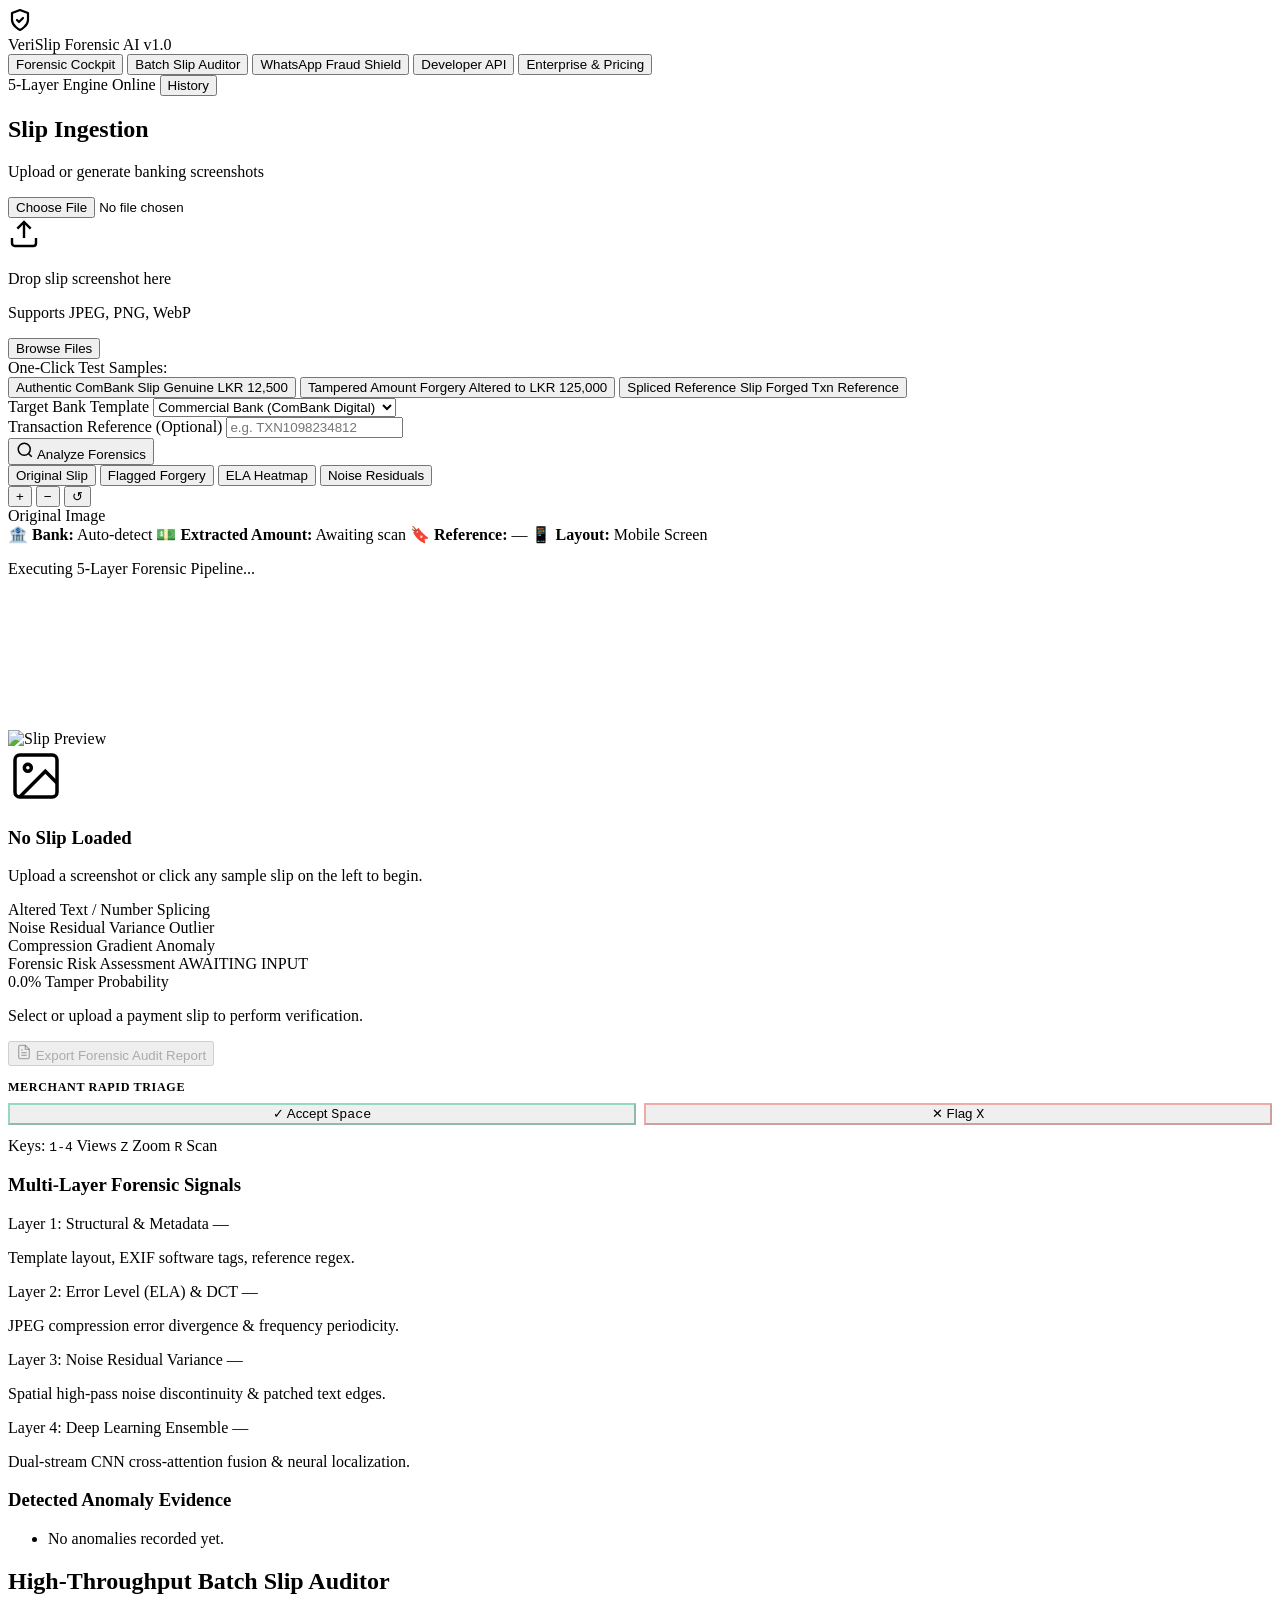
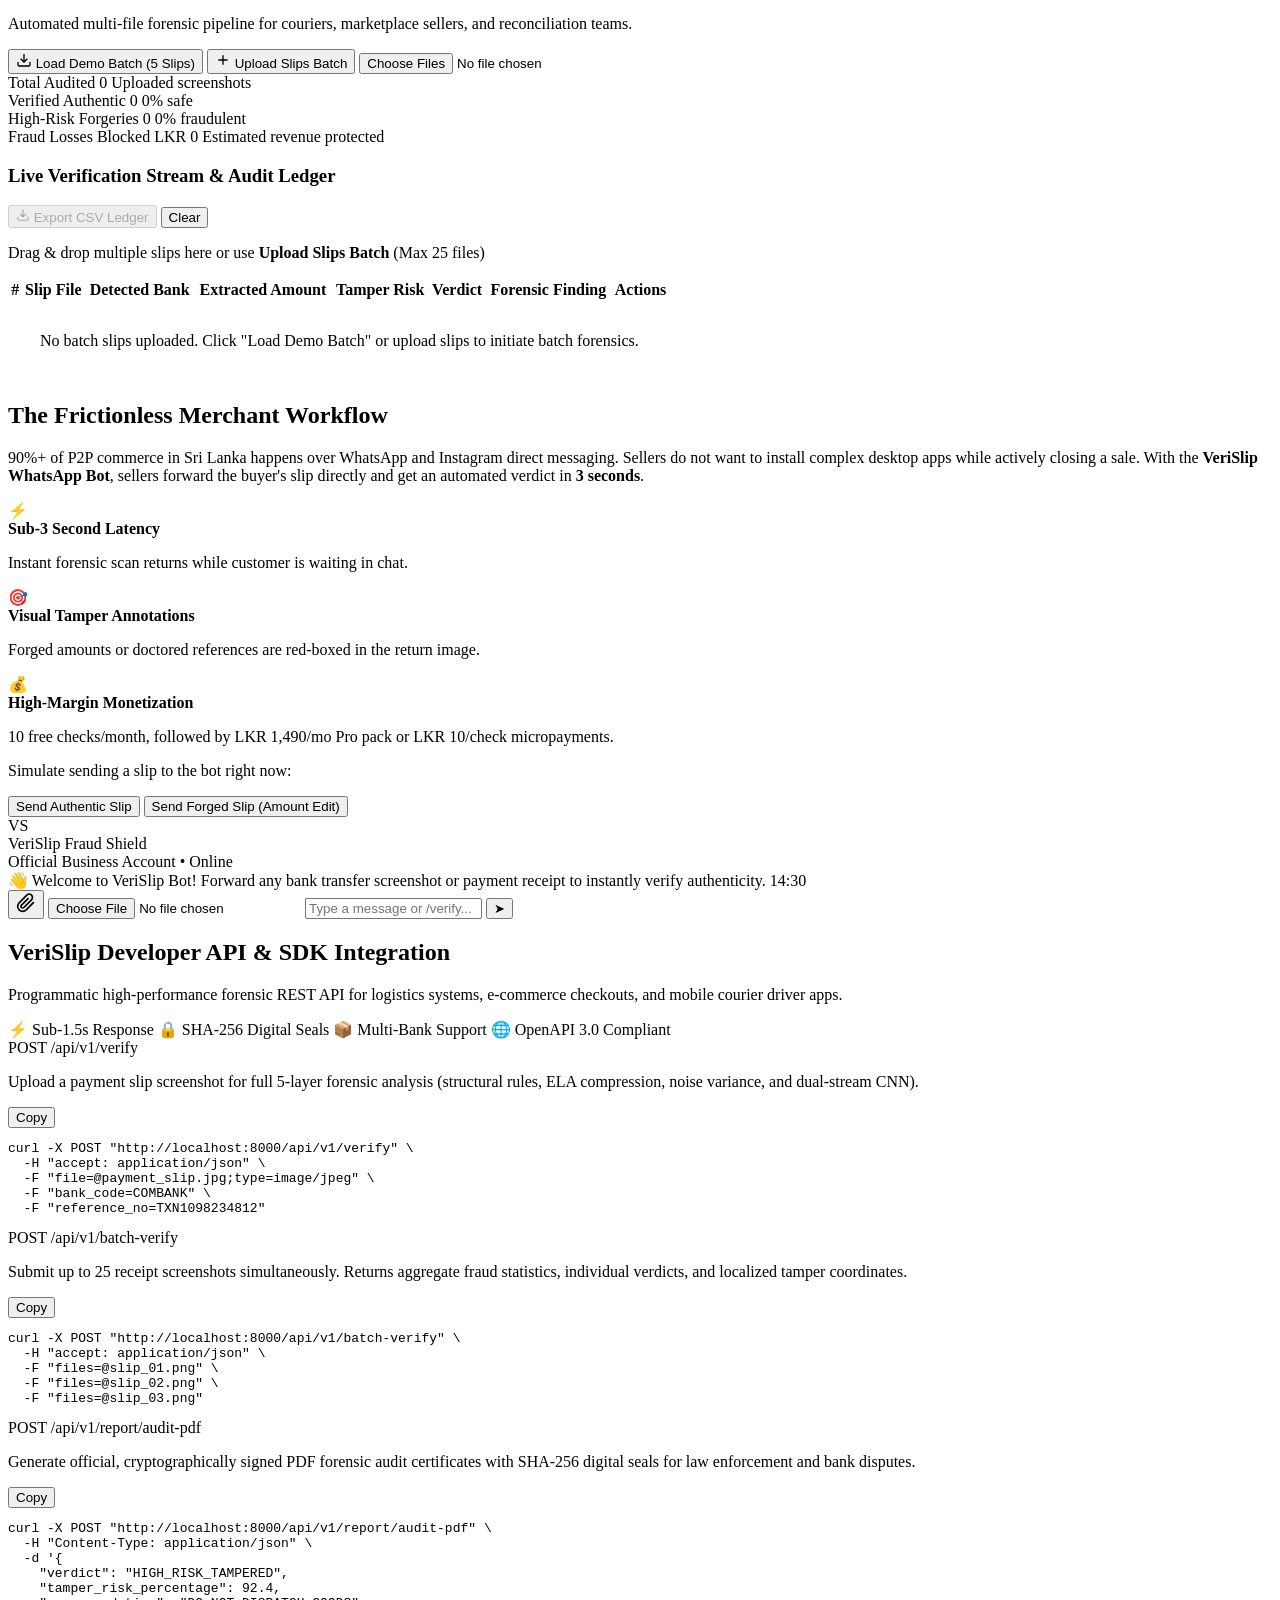
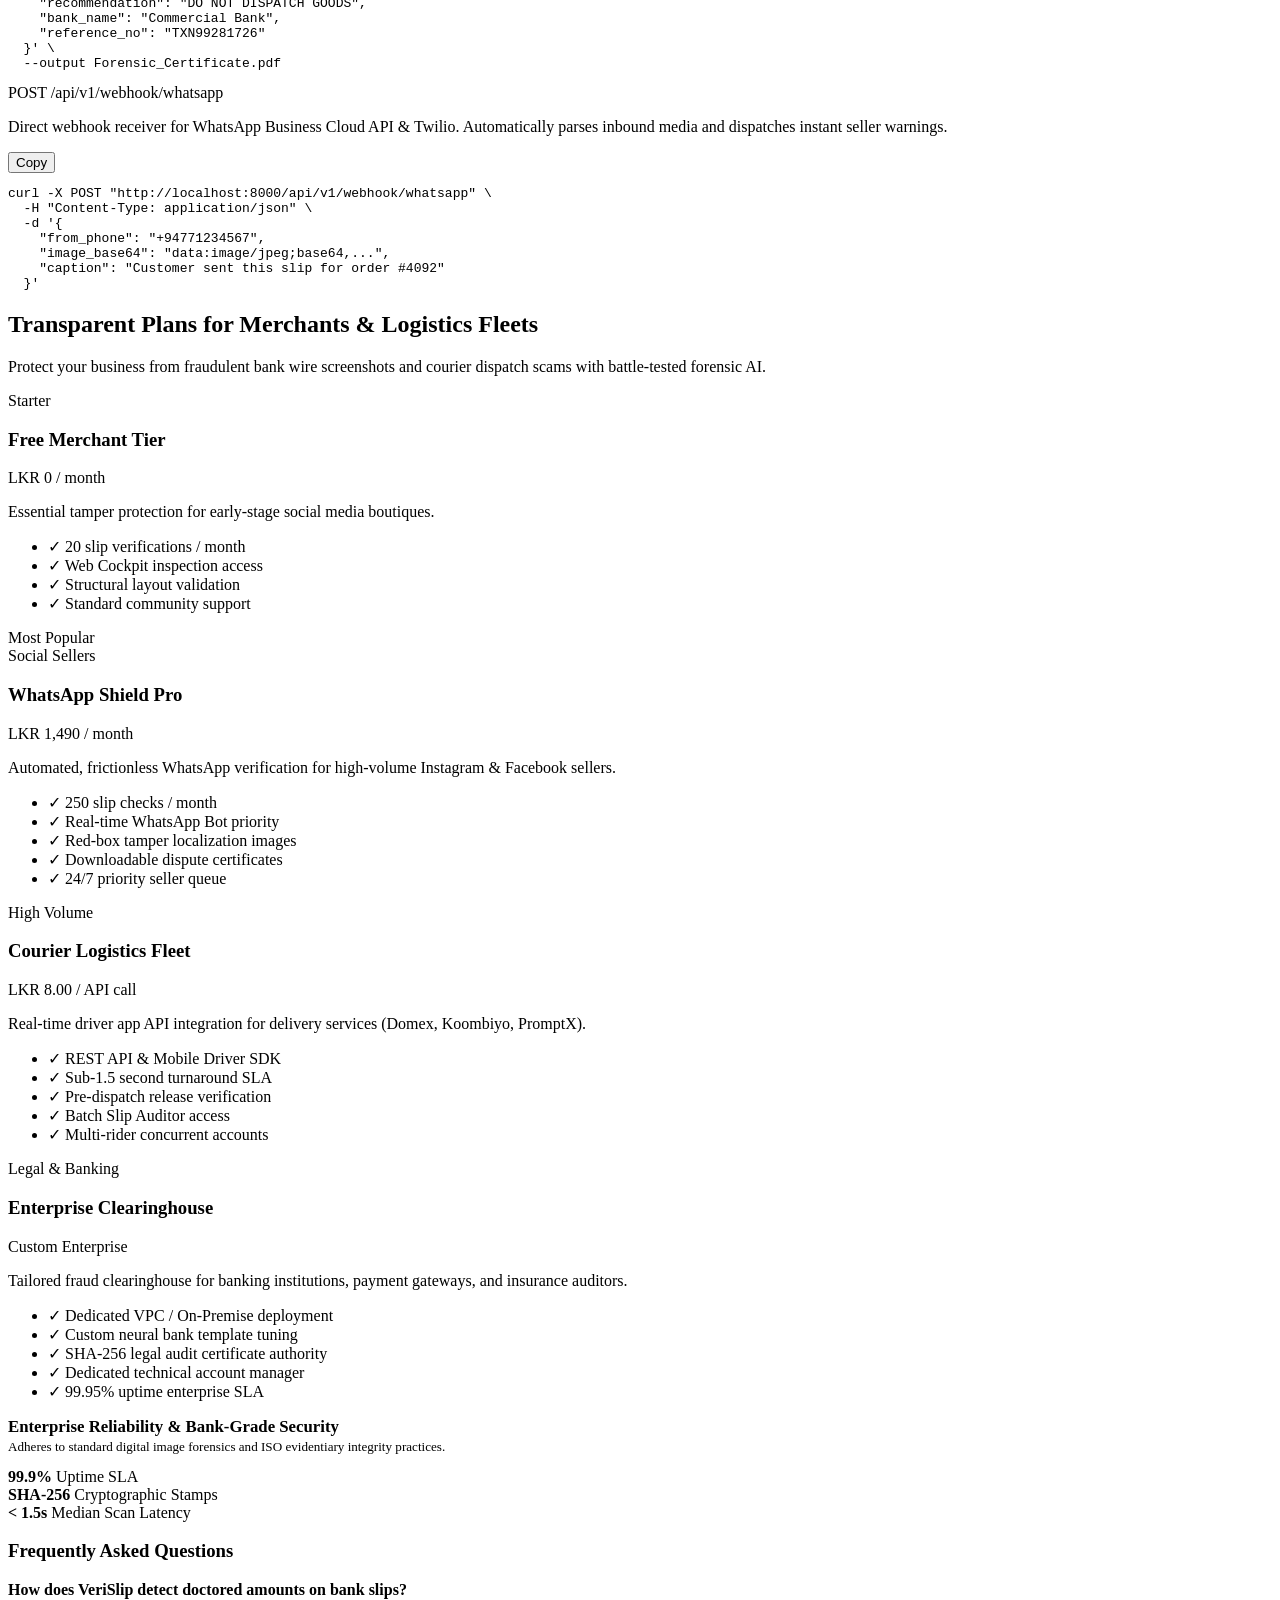
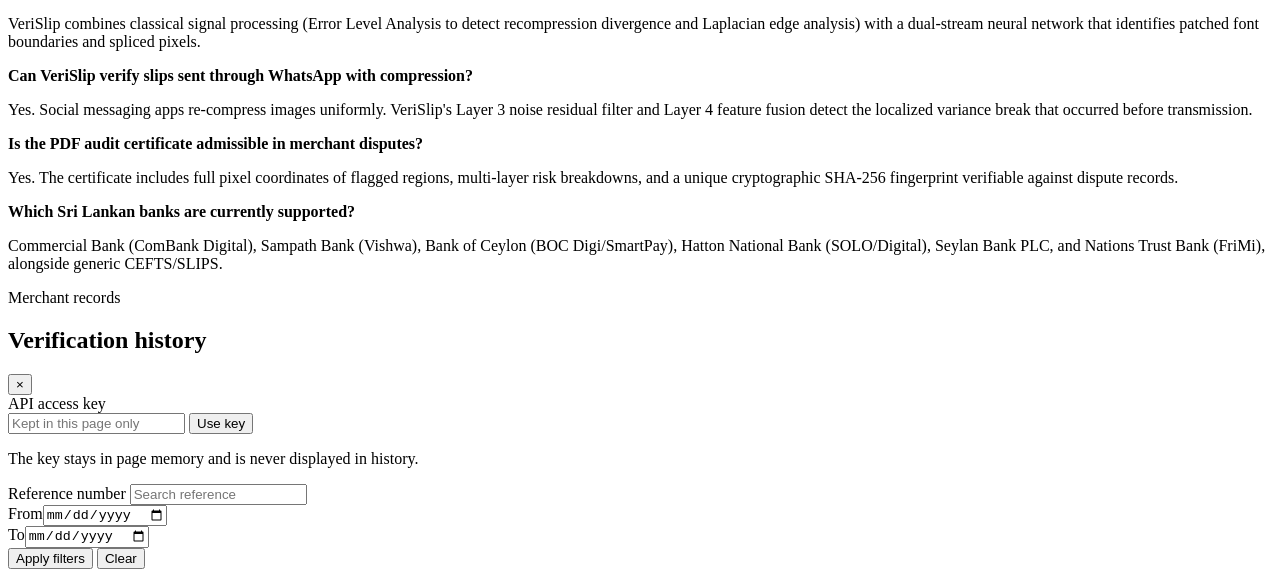
==== web/index.html @ 2bfcf20e "Merge pull request #139 from DulanjayaHerath/issue-75-merchant-history-drawer Issue 75 merchant hist" ====
<!DOCTYPE html>
<html lang="en">
<head>
  <meta charset="UTF-8">
  <meta name="viewport" content="width=device-width, initial-scale=1.0">
  <title>VeriSlip — AI Forensic Slip & Invoice Tamper Detection</title>
  <meta name="description" content="Forensic fraud detection platform for Sri Lankan bank transfer slips and payment receipts in peer-to-peer commerce.">
  <link rel="preconnect" href="https://fonts.googleapis.com">
  <link rel="preconnect" href="https://fonts.gstatic.com" crossorigin>
  <link href="https://fonts.googleapis.com/css2?family=Plus+Jakarta+Sans:wght@300;400;500;600;700;800&family=JetBrains+Mono:wght@400;500;600&display=swap" rel="stylesheet">
  <link rel="stylesheet" href="/static/css/style.css">
</head>
<body>
  <div class="app-container">
    <!-- Header -->
    <header class="navbar">
      <div class="brand-group">
        <div class="brand-logo">
          <svg width="24" height="24" viewBox="0 0 24 24" fill="none" stroke="currentColor" stroke-width="2.2" stroke-linecap="round" stroke-linejoin="round">
            <path d="M12 22s8-4 8-10V5l-8-3-8 3v7c0 6 8 10 8 10z"/>
            <path d="m9 12 2 2 4-4"/>
          </svg>
        </div>
        <div class="brand-text">
          <span class="brand-title">Veri<span class="gradient-text">Slip</span></span>
          <span class="brand-badge">Forensic AI v1.0</span>
        </div>
      </div>

      <nav class="nav-links">
        <button class="nav-tab active" data-tab="cockpit">Forensic Cockpit</button>
        <button class="nav-tab" data-tab="batch">Batch Slip Auditor</button>
        <button class="nav-tab" data-tab="whatsapp">WhatsApp Fraud Shield</button>
        <button class="nav-tab" data-tab="api">Developer API</button>
        <button class="nav-tab" data-tab="pricing">Enterprise & Pricing</button>
      </nav>

      <div class="status-indicator">
        <span class="status-dot online"></span>
        <span class="status-label">5-Layer Engine Online</span>
        <button type="button" class="history-open-btn" id="btn-open-history">History</button>
      </div>
    </header>

    <!-- Main Content Area -->
    <main class="main-content">
      <!-- TAB 1: FORENSIC COCKPIT -->
      <section id="tab-cockpit" class="tab-pane active">
        <div class="cockpit-layout">
          <!-- Left Control Panel -->
          <aside class="control-panel glass-card">
            <div class="panel-header">
              <h2>Slip Ingestion</h2>
              <p class="subtitle">Upload or generate banking screenshots</p>
            </div>

            <!-- Upload Area -->
            <div class="upload-dropzone" id="dropzone">
              <input type="file" id="file-input" accept="image/*,application/pdf,.pdf" class="file-input-hidden">
              <div class="dropzone-content">
                <div class="upload-icon-wrapper">
                  <svg width="32" height="32" viewBox="0 0 24 24" fill="none" stroke="currentColor" stroke-width="1.8">
                    <path d="M21 15v4a2 2 0 0 1-2 2H5a2 2 0 0 1-2-2v-4"/>
                    <polyline points="17 8 12 3 7 8"/>
                    <line x1="12" y1="3" x2="12" y2="15"/>
                  </svg>
                </div>
                <p class="dropzone-title">Drop slip screenshot here</p>
                <p class="dropzone-hint">Supports JPEG, PNG, WebP</p>
                <button type="button" class="btn btn-secondary btn-sm" id="btn-browse">Browse Files</button>
              </div>
            </div>

            <!-- Quick Test Synthetic Slips -->
            <div class="quick-samples-section">
              <span class="section-label">One-Click Test Samples:</span>
              <div class="sample-btn-group">
                <button type="button" class="sample-btn authentic-btn" id="btn-sample-auth">
                  <span class="dot green"></span>
                  <div class="sample-info">
                    <span class="sample-title">Authentic ComBank Slip</span>
                    <span class="sample-sub">Genuine LKR 12,500</span>
                  </div>
                </button>
                <button type="button" class="sample-btn tampered-btn" id="btn-sample-tamper-amt">
                  <span class="dot red"></span>
                  <div class="sample-info">
                    <span class="sample-title">Tampered Amount Forgery</span>
                    <span class="sample-sub">Altered to LKR 125,000</span>
                  </div>
                </button>
                <button type="button" class="sample-btn tampered-btn" id="btn-sample-tamper-ref">
                  <span class="dot orange"></span>
                  <div class="sample-info">
                    <span class="sample-title">Spliced Reference Slip</span>
                    <span class="sample-sub">Forged Txn Reference</span>
                  </div>
                </button>
              </div>
            </div>

            <!-- Inspection Parameters -->
            <div class="input-group">
              <label for="bank-select">Target Bank Template</label>
              <select id="bank-select" class="form-select">
                <option value="COMBANK">Commercial Bank (ComBank Digital)</option>
                <option value="SAMPATH">Sampath Bank (Vishwa)</option>
                <option value="BOC">Bank of Ceylon (BOC Digi/SmartPay)</option>
                <option value="HNB">Hatton National Bank (SOLO/Digital)</option>
                <option value="SEYLAN">Seylan Bank PLC (Seylan Mobile)</option>
                <option value="NTB_FRIMI">Nations Trust Bank / FriMi</option>
                <option value="GENERIC_CEFTS">Generic CEFTS / SLIPS</option>
              </select>
            </div>

            <div class="input-group">
              <label for="ref-input">Transaction Reference (Optional)</label>
              <input type="text" id="ref-input" class="form-input" placeholder="e.g. TXN1098234812">
            </div>

            <button type="button" class="btn btn-primary btn-block" id="btn-run-scan">
              <svg width="18" height="18" viewBox="0 0 24 24" fill="none" stroke="currentColor" stroke-width="2">
                <circle cx="11" cy="11" r="8"/>
                <line x1="21" y1="21" x2="16.65" y2="16.65"/>
              </svg>
              <span>Analyze Forensics</span>
            </button>
          </aside>

          <!-- Center Viewer & Right Verdict Panel -->
          <div class="viewer-layout">
            <!-- Inspection Canvas Card -->
            <div class="inspection-card glass-card">
              <div class="canvas-header">
                <div class="view-toggles">
                  <button class="toggle-pill active" data-view="original">Original Slip</button>
                  <button class="toggle-pill" data-view="tamper">Flagged Forgery</button>
                  <button class="toggle-pill" data-view="ela">ELA Heatmap</button>
                  <button class="toggle-pill" data-view="noise">Noise Residuals</button>
                </div>
                <div class="canvas-zoom-controls">
                  <button type="button" class="zoom-btn" id="btn-zoom-in" title="Zoom In">+</button>
                  <button type="button" class="zoom-btn" id="btn-zoom-out" title="Zoom Out">−</button>
                  <button type="button" class="zoom-btn" id="btn-zoom-reset" title="Reset Zoom">↺</button>
                </div>
                <div class="canvas-actions">
                  <span id="current-view-badge" class="badge">Original Image</span>
                </div>
              </div>

              <!-- Extracted Financial Metadata Bar -->
              <div class="metadata-bar" id="metadata-bar">
                <span class="meta-chip highlight" id="meta-bank">🏦 <strong>Bank:</strong> Auto-detect</span>
                <span class="meta-chip amount-chip" id="meta-amount">💵 <strong>Extracted Amount:</strong> Awaiting scan</span>
                <span class="meta-chip" id="meta-ref">🔖 <strong>Reference:</strong> —</span>
                <span class="meta-chip" id="meta-viewport">📱 <strong>Layout:</strong> Mobile Screen</span>
              </div>

              <div class="canvas-viewport" id="canvas-container">
                <div id="loading-spinner" class="spinner-overlay hidden">
                  <div class="spinner"></div>
                  <p>Executing 5-Layer Forensic Pipeline...</p>
                </div>
                <img id="display-image" src="" alt="Slip Preview" class="slip-display-img hidden">
                <canvas id="overlay-canvas" class="overlay-canvas"></canvas>
                <div id="placeholder-empty" class="canvas-empty-state">
                  <svg width="56" height="56" viewBox="0 0 24 24" fill="none" stroke="currentColor" stroke-width="1.5">
                    <rect x="3" y="3" width="18" height="18" rx="2" ry="2"/>
                    <circle cx="8.5" cy="8.5" r="1.5"/>
                    <polyline points="21 15 16 10 5 21"/>
                  </svg>
                  <h3>No Slip Loaded</h3>
                  <p>Upload a screenshot or click any sample slip on the left to begin.</p>
                </div>
              </div>

              <!-- Anomaly Legend -->
              <div class="canvas-footer" id="canvas-legend">
                <div class="legend-item"><span class="legend-box red"></span> Altered Text / Number Splicing</div>
                <div class="legend-item"><span class="legend-box orange"></span> Noise Residual Variance Outlier</div>
                <div class="legend-item"><span class="legend-box purple"></span> Compression Gradient Anomaly</div>
              </div>
            </div>

            <!-- Verdict & Metric Cards -->
            <div class="verdict-sidebar">
              <!-- High-Level Verdict Card -->
              <div class="verdict-card glass-card" id="verdict-card">
                <div class="verdict-header">
                  <span class="verdict-label">Forensic Risk Assessment</span>
                  <span id="verdict-tag" class="verdict-tag safe">AWAITING INPUT</span>
                </div>

                <div class="risk-gauge-wrapper">
                  <div class="gauge-meter">
                    <div class="gauge-fill" id="gauge-fill" style="width: 0%;"></div>
                  </div>
                  <div class="gauge-values">
                    <span class="risk-percentage" id="risk-score-text">0.0%</span>
                    <span class="risk-sublabel">Tamper Probability</span>
                  </div>
                </div>

                <div class="recommendation-box" id="rec-box">
                  <p id="rec-text">Select or upload a payment slip to perform verification.</p>
                </div>

                <button class="btn btn-outline btn-block btn-sm" id="btn-download-report" disabled>
                  <svg width="16" height="16" viewBox="0 0 24 24" fill="none" stroke="currentColor" stroke-width="2">
                    <path d="M14 2H6a2 2 0 0 0-2 2v16a2 2 0 0 0 2 2h12a2 2 0 0 0 2-2V8z"/>
                    <polyline points="14 2 14 8 20 8"/>
                    <line x1="16" y1="13" x2="8" y2="13"/>
                    <line x1="16" y1="17" x2="8" y2="17"/>
                    <polyline points="10 9 9 9 8 9"/>
                  </svg>
                  Export Forensic Audit Report
                </button>

                <!-- Merchant Rapid Triage Actions -->
                <div class="triage-action-group" style="margin-top: 14px; display: flex; flex-direction: column; gap: 8px;">
                  <span style="font-size: 0.76rem; font-weight: 700; text-transform: uppercase; letter-spacing: 0.05em; color: var(--text-muted);">Merchant Rapid Triage</span>
                  <div style="display: flex; gap: 8px;">
                    <button type="button" class="btn btn-sm btn-outline" id="btn-triage-approve" style="flex: 1; border-color: rgba(16, 185, 129, 0.4); color: var(--accent-emerald);">
                      ✓ Accept <span class="kbd-badge"><kbd>Space</kbd></span>
                    </button>
                    <button type="button" class="btn btn-sm btn-outline" id="btn-triage-flag" style="flex: 1; border-color: rgba(239, 68, 68, 0.4); color: var(--accent-rose);">
                      ✕ Flag <span class="kbd-badge"><kbd>X</kbd></span>
                    </button>
                  </div>
                  <div class="keyboard-hints" style="margin-top: 4px; justify-content: center;">
                    <span>Keys:</span>
                    <span class="kbd-badge"><kbd>1-4</kbd> Views</span>
                    <span class="kbd-badge"><kbd>Z</kbd> Zoom</span>
                    <span class="kbd-badge"><kbd>R</kbd> Scan</span>
                  </div>
                </div>
              </div>

              <!-- Multi-Layer Technical Breakdowns -->
              <div class="layers-card glass-card">
                <h3>Multi-Layer Forensic Signals</h3>
                
                <div class="layer-item">
                  <div class="layer-title-row">
                    <span class="layer-name">Layer 1: Structural & Metadata</span>
                    <span class="layer-score-badge" id="l1-score">—</span>
                  </div>
                  <p class="layer-desc" id="l1-desc">Template layout, EXIF software tags, reference regex.</p>
                </div>

                <div class="layer-item">
                  <div class="layer-title-row">
                    <span class="layer-name">Layer 2: Error Level (ELA) & DCT</span>
                    <span class="layer-score-badge" id="l2-score">—</span>
                  </div>
                  <p class="layer-desc" id="l2-desc">JPEG compression error divergence & frequency periodicity.</p>
                </div>

                <div class="layer-item">
                  <div class="layer-title-row">
                    <span class="layer-name">Layer 3: Noise Residual Variance</span>
                    <span class="layer-score-badge" id="l3-score">—</span>
                  </div>
                  <p class="layer-desc" id="l3-desc">Spatial high-pass noise discontinuity & patched text edges.</p>
                </div>

                <div class="layer-item">
                  <div class="layer-title-row">
                    <span class="layer-name">Layer 4: Deep Learning Ensemble</span>
                    <span class="layer-score-badge" id="l4-score">—</span>
                  </div>
                  <p class="layer-desc" id="l4-desc">Dual-stream CNN cross-attention fusion & neural localization.</p>
                </div>
              </div>

              <!-- Forensic Audit Findings Log -->
              <div class="findings-card glass-card">
                <h3>Detected Anomaly Evidence</h3>
                <ul class="findings-list" id="findings-list">
                  <li class="findings-empty">No anomalies recorded yet.</li>
                </ul>
              </div>
            </div>
          </div>
        </div>
      </section>

      <!-- TAB 2: BATCH SLIP AUDITOR -->
      <section id="tab-batch" class="tab-pane">
        <div class="batch-container">
          <div class="batch-hero glass-card">
            <div>
              <h2>High-Throughput Batch Slip Auditor</h2>
              <p>Automated multi-file forensic pipeline for couriers, marketplace sellers, and reconciliation teams.</p>
            </div>
            <div class="batch-hero-actions">
              <button type="button" class="btn btn-secondary btn-sm" id="btn-load-demo-batch">
                <svg width="16" height="16" viewBox="0 0 24 24" fill="none" stroke="currentColor" stroke-width="2">
                  <path d="M21 15v4a2 2 0 0 1-2 2H5a2 2 0 0 1-2-2v-4"/>
                  <polyline points="7 10 12 15 17 10"/>
                  <line x1="12" y1="15" x2="12" y2="3"/>
                </svg>
                Load Demo Batch (5 Slips)
              </button>
              <button type="button" class="btn btn-primary btn-sm" id="btn-batch-browse">
                <svg width="16" height="16" viewBox="0 0 24 24" fill="none" stroke="currentColor" stroke-width="2">
                  <path d="M12 5v14M5 12h14"/>
                </svg>
                Upload Slips Batch
              </button>
              <input type="file" id="batch-file-input" accept="image/*,application/pdf,.pdf" multiple class="file-input-hidden">
            </div>
          </div>

          <!-- KPI Summary Cards -->
          <div class="batch-kpi-grid">
            <div class="kpi-card glass-card">
              <span class="kpi-label">Total Audited</span>
              <span class="kpi-value" id="batch-total">0</span>
              <span class="kpi-sub">Uploaded screenshots</span>
            </div>
            <div class="kpi-card glass-card safe">
              <span class="kpi-label">Verified Authentic</span>
              <span class="kpi-value" id="batch-auth">0</span>
              <span class="kpi-sub" id="batch-auth-pct">0% safe</span>
            </div>
            <div class="kpi-card glass-card danger">
              <span class="kpi-label">High-Risk Forgeries</span>
              <span class="kpi-value" id="batch-risk">0</span>
              <span class="kpi-sub" id="batch-risk-pct">0% fraudulent</span>
            </div>
            <div class="kpi-card glass-card accent">
              <span class="kpi-label">Fraud Losses Blocked</span>
              <span class="kpi-value" id="batch-savings">LKR 0</span>
              <span class="kpi-sub">Estimated revenue protected</span>
            </div>
          </div>

          <!-- Batch Table Card -->
          <div class="batch-table-card glass-card">
            <div class="batch-table-header">
              <h3>Live Verification Stream & Audit Ledger</h3>
              <div class="batch-table-actions">
                <button type="button" class="btn btn-outline btn-sm" id="btn-export-batch-csv" disabled>
                  <svg width="14" height="14" viewBox="0 0 24 24" fill="none" stroke="currentColor" stroke-width="2">
                    <path d="M21 15v4a2 2 0 0 1-2 2H5a2 2 0 0 1-2-2v-4"/>
                    <polyline points="7 10 12 15 17 10"/>
                    <line x1="12" y1="15" x2="12" y2="3"/>
                  </svg>
                  Export CSV Ledger
                </button>
                <button type="button" class="btn btn-secondary btn-sm" id="btn-clear-batch">Clear</button>
              </div>
            </div>

            <!-- Batch Dropzone Indicator -->
            <div class="upload-dropzone batch-dropzone-compact" id="batch-dropzone">
              <p>Drag & drop multiple slips here or use <strong>Upload Slips Batch</strong> (Max 25 files)</p>
            </div>

            <div class="table-responsive">
              <table class="batch-table">
                <thead>
                  <tr>
                    <th>#</th>
                    <th>Slip File</th>
                    <th>Detected Bank</th>
                    <th>Extracted Amount</th>
                    <th>Tamper Risk</th>
                    <th>Verdict</th>
                    <th>Forensic Finding</th>
                    <th>Actions</th>
                  </tr>
                </thead>
                <tbody id="batch-table-body">
                  <tr>
                    <td colspan="8" style="text-align: center; color: var(--text-muted); padding: 30px;">
                      No batch slips uploaded. Click "Load Demo Batch" or upload slips to initiate batch forensics.
                    </td>
                  </tr>
                </tbody>
              </table>
            </div>
          </div>
        </div>
      </section>

      <!-- TAB 3: WHATSAPP BOT DEMO -->
      <section id="tab-whatsapp" class="tab-pane">
        <div class="whatsapp-layout">
          <div class="whatsapp-intro glass-card">
            <h2>The Frictionless Merchant Workflow</h2>
            <p>90%+ of P2P commerce in Sri Lanka happens over WhatsApp and Instagram direct messaging. Sellers do not want to install complex desktop apps while actively closing a sale. With the <strong>VeriSlip WhatsApp Bot</strong>, sellers forward the buyer's slip directly and get an automated verdict in <strong>3 seconds</strong>.</p>

            <div class="feature-bullets">
              <div class="f-bullet">
                <span class="f-icon">⚡</span>
                <div>
                  <strong>Sub-3 Second Latency</strong>
                  <p>Instant forensic scan returns while customer is waiting in chat.</p>
                </div>
              </div>
              <div class="f-bullet">
                <span class="f-icon">🎯</span>
                <div>
                  <strong>Visual Tamper Annotations</strong>
                  <p>Forged amounts or doctored references are red-boxed in the return image.</p>
                </div>
              </div>
              <div class="f-bullet">
                <span class="f-icon">💰</span>
                <div>
                  <strong>High-Margin Monetization</strong>
                  <p>10 free checks/month, followed by LKR 1,490/mo Pro pack or LKR 10/check micropayments.</p>
                </div>
              </div>
            </div>

            <div class="test-bot-cta">
              <p>Simulate sending a slip to the bot right now:</p>
              <div class="bot-btn-row">
                <button class="btn btn-secondary" id="btn-wa-auth">Send Authentic Slip</button>
                <button class="btn btn-danger" id="btn-wa-tamper">Send Forged Slip (Amount Edit)</button>
              </div>
            </div>
          </div>

          <!-- Phone Mockup -->
          <div class="phone-mockup">
            <div class="phone-screen">
              <div class="wa-header">
                <div class="wa-avatar">VS</div>
                <div class="wa-contact-info">
                  <div class="wa-name">VeriSlip Fraud Shield</div>
                  <div class="wa-status">Official Business Account • Online</div>
                </div>
              </div>

              <div class="wa-chat-body" id="wa-chat-body">
                <div class="wa-msg wa-received">
                  👋 Welcome to VeriSlip Bot! Forward any bank transfer screenshot or payment receipt to instantly verify authenticity.
                  <span class="wa-time">14:30</span>
                </div>
              </div>

              <div class="wa-chat-input-wrapper">
                <button type="button" class="wa-attach-btn" id="wa-attach-btn" title="Attach Receipt">
                  <svg width="20" height="20" viewBox="0 0 24 24" fill="none" stroke="currentColor" stroke-width="2">
                    <path d="M21.44 11.05l-9.19 9.19a6 6 0 0 1-8.49-8.49l9.19-9.19a4 4 0 0 1 5.66 5.66l-9.2 9.19a2 2 0 0 1-2.83-2.83l8.49-8.48"/>
                  </svg>
                </button>
                <input type="file" id="wa-file-input" accept="image/*,application/pdf,.pdf" class="file-input-hidden">
                <input type="text" id="wa-chat-text" class="wa-real-input" placeholder="Type a message or /verify..." />
                <button type="button" class="wa-real-send-btn" id="wa-send-btn" title="Send">➤</button>
              </div>
            </div>
          </div>
        </div>
      </section>

      <!-- TAB 4: DEVELOPER API -->
      <section id="tab-api" class="tab-pane">
        <div class="api-container">
          <div class="api-hero glass-card">
            <div>
              <h2>VeriSlip Developer API & SDK Integration</h2>
              <p>Programmatic high-performance forensic REST API for logistics systems, e-commerce checkouts, and mobile courier driver apps.</p>
            </div>
            <div class="api-badge-row">
              <span class="api-spec-badge">⚡ Sub-1.5s Response</span>
              <span class="api-spec-badge">🔒 SHA-256 Digital Seals</span>
              <span class="api-spec-badge">📦 Multi-Bank Support</span>
              <span class="api-spec-badge">🌐 OpenAPI 3.0 Compliant</span>
            </div>
          </div>

          <div class="api-grid">
            <!-- Endpoint 1: Single Verification -->
            <div class="endpoint-card glass-card">
              <div class="endpoint-header">
                <span class="http-method post">POST</span>
                <span class="endpoint-path">/api/v1/verify</span>
              </div>
              <p class="endpoint-desc">Upload a payment slip screenshot for full 5-layer forensic analysis (structural rules, ELA compression, noise variance, and dual-stream CNN).</p>
              <div class="code-wrapper">
                <button type="button" class="copy-code-btn" data-copy="curl-verify">Copy</button>
                <pre id="curl-verify">curl -X POST "http://localhost:8000/api/v1/verify" \
  -H "accept: application/json" \
  -F "file=@payment_slip.jpg;type=image/jpeg" \
  -F "bank_code=COMBANK" \
  -F "reference_no=TXN1098234812"</pre>
              </div>
            </div>

            <!-- Endpoint 2: Batch Verification -->
            <div class="endpoint-card glass-card">
              <div class="endpoint-header">
                <span class="http-method post">POST</span>
                <span class="endpoint-path">/api/v1/batch-verify</span>
              </div>
              <p class="endpoint-desc">Submit up to 25 receipt screenshots simultaneously. Returns aggregate fraud statistics, individual verdicts, and localized tamper coordinates.</p>
              <div class="code-wrapper">
                <button type="button" class="copy-code-btn" data-copy="curl-batch">Copy</button>
                <pre id="curl-batch">curl -X POST "http://localhost:8000/api/v1/batch-verify" \
  -H "accept: application/json" \
  -F "files=@slip_01.png" \
  -F "files=@slip_02.png" \
  -F "files=@slip_03.png"</pre>
              </div>
            </div>

            <!-- Endpoint 3: Audit PDF Certificate -->
            <div class="endpoint-card glass-card">
              <div class="endpoint-header">
                <span class="http-method post">POST</span>
                <span class="endpoint-path">/api/v1/report/audit-pdf</span>
              </div>
              <p class="endpoint-desc">Generate official, cryptographically signed PDF forensic audit certificates with SHA-256 digital seals for law enforcement and bank disputes.</p>
              <div class="code-wrapper">
                <button type="button" class="copy-code-btn" data-copy="curl-pdf">Copy</button>
                <pre id="curl-pdf">curl -X POST "http://localhost:8000/api/v1/report/audit-pdf" \
  -H "Content-Type: application/json" \
  -d '{
    "verdict": "HIGH_RISK_TAMPERED",
    "tamper_risk_percentage": 92.4,
    "recommendation": "DO NOT DISPATCH GOODS",
    "bank_name": "Commercial Bank",
    "reference_no": "TXN99281726"
  }' \
  --output Forensic_Certificate.pdf</pre>
              </div>
            </div>

            <!-- Endpoint 4: WhatsApp Webhook -->
            <div class="endpoint-card glass-card">
              <div class="endpoint-header">
                <span class="http-method post">POST</span>
                <span class="endpoint-path">/api/v1/webhook/whatsapp</span>
              </div>
              <p class="endpoint-desc">Direct webhook receiver for WhatsApp Business Cloud API & Twilio. Automatically parses inbound media and dispatches instant seller warnings.</p>
              <div class="code-wrapper">
                <button type="button" class="copy-code-btn" data-copy="curl-wa">Copy</button>
                <pre id="curl-wa">curl -X POST "http://localhost:8000/api/v1/webhook/whatsapp" \
  -H "Content-Type: application/json" \
  -d '{
    "from_phone": "+94771234567",
    "image_base64": "data:image/jpeg;base64,...",
    "caption": "Customer sent this slip for order #4092"
  }'</pre>
              </div>
            </div>
          </div>
        </div>
      </section>

      <!-- TAB 5: ENTERPRISE & PRICING -->
      <section id="tab-pricing" class="tab-pane">
        <div class="pricing-container">
          <div class="pricing-hero glass-card">
            <h2>Transparent Plans for Merchants & Logistics Fleets</h2>
            <p>Protect your business from fraudulent bank wire screenshots and courier dispatch scams with battle-tested forensic AI.</p>
          </div>

          <div class="pricing-grid">
            <div class="pricing-card glass-card">
              <div class="rev-tag">Starter</div>
              <h3>Free Merchant Tier</h3>
              <div class="price-hero">LKR 0 <span>/ month</span></div>
              <p class="rev-desc">Essential tamper protection for early-stage social media boutiques.</p>
              <ul class="rev-features">
                <li>✓ 20 slip verifications / month</li>
                <li>✓ Web Cockpit inspection access</li>
                <li>✓ Structural layout validation</li>
                <li>✓ Standard community support</li>
              </ul>
            </div>

            <div class="pricing-card glass-card featured">
              <div class="featured-pill">Most Popular</div>
              <div class="rev-tag featured">Social Sellers</div>
              <h3>WhatsApp Shield Pro</h3>
              <div class="price-hero">LKR 1,490 <span>/ month</span></div>
              <p class="rev-desc">Automated, frictionless WhatsApp verification for high-volume Instagram & Facebook sellers.</p>
              <ul class="rev-features">
                <li>✓ 250 slip checks / month</li>
                <li>✓ Real-time WhatsApp Bot priority</li>
                <li>✓ Red-box tamper localization images</li>
                <li>✓ Downloadable dispute certificates</li>
                <li>✓ 24/7 priority seller queue</li>
              </ul>
            </div>

            <div class="pricing-card glass-card">
              <div class="rev-tag">High Volume</div>
              <h3>Courier Logistics Fleet</h3>
              <div class="price-hero">LKR 8.00 <span>/ API call</span></div>
              <p class="rev-desc">Real-time driver app API integration for delivery services (Domex, Koombiyo, PromptX).</p>
              <ul class="rev-features">
                <li>✓ REST API & Mobile Driver SDK</li>
                <li>✓ Sub-1.5 second turnaround SLA</li>
                <li>✓ Pre-dispatch release verification</li>
                <li>✓ Batch Slip Auditor access</li>
                <li>✓ Multi-rider concurrent accounts</li>
              </ul>
            </div>

            <div class="pricing-card glass-card">
              <div class="rev-tag">Legal & Banking</div>
              <h3>Enterprise Clearinghouse</h3>
              <div class="price-hero">Custom <span>Enterprise</span></div>
              <p class="rev-desc">Tailored fraud clearinghouse for banking institutions, payment gateways, and insurance auditors.</p>
              <ul class="rev-features">
                <li>✓ Dedicated VPC / On-Premise deployment</li>
                <li>✓ Custom neural bank template tuning</li>
                <li>✓ SHA-256 legal audit certificate authority</li>
                <li>✓ Dedicated technical account manager</li>
                <li>✓ 99.95% uptime enterprise SLA</li>
              </ul>
            </div>
          </div>

          <!-- Enterprise Trust Banner -->
          <div class="enterprise-trust-banner">
            <div>
              <strong style="font-size: 1.05rem;">Enterprise Reliability & Bank-Grade Security</strong>
              <p style="font-size: 0.82rem; color: var(--text-secondary); margin-top: 2px;">Adheres to standard digital image forensics and ISO evidentiary integrity practices.</p>
            </div>
            <div class="trust-stats">
              <div class="trust-stat-item">
                <strong>99.9%</strong>
                <span>Uptime SLA</span>
              </div>
              <div class="trust-stat-item">
                <strong>SHA-256</strong>
                <span>Cryptographic Stamps</span>
              </div>
              <div class="trust-stat-item">
                <strong>&lt; 1.5s</strong>
                <span>Median Scan Latency</span>
              </div>
            </div>
          </div>

          <!-- FAQ Section -->
          <div class="faq-section glass-card">
            <h3>Frequently Asked Questions</h3>
            <div class="faq-grid">
              <div class="faq-item">
                <strong>How does VeriSlip detect doctored amounts on bank slips?</strong>
                <p>VeriSlip combines classical signal processing (Error Level Analysis to detect recompression divergence and Laplacian edge analysis) with a dual-stream neural network that identifies patched font boundaries and spliced pixels.</p>
              </div>
              <div class="faq-item">
                <strong>Can VeriSlip verify slips sent through WhatsApp with compression?</strong>
                <p>Yes. Social messaging apps re-compress images uniformly. VeriSlip's Layer 3 noise residual filter and Layer 4 feature fusion detect the localized variance break that occurred before transmission.</p>
              </div>
              <div class="faq-item">
                <strong>Is the PDF audit certificate admissible in merchant disputes?</strong>
                <p>Yes. The certificate includes full pixel coordinates of flagged regions, multi-layer risk breakdowns, and a unique cryptographic SHA-256 fingerprint verifiable against dispute records.</p>
              </div>
              <div class="faq-item">
                <strong>Which Sri Lankan banks are currently supported?</strong>
                <p>Commercial Bank (ComBank Digital), Sampath Bank (Vishwa), Bank of Ceylon (BOC Digi/SmartPay), Hatton National Bank (SOLO/Digital), Seylan Bank PLC, and Nations Trust Bank (FriMi), alongside generic CEFTS/SLIPS.</p>
              </div>
            </div>
          </div>
        </div>
      </section>
    </main>
  </div>

  <div class="history-overlay" id="history-overlay" hidden></div>
  <aside class="history-drawer" id="history-drawer" aria-labelledby="history-title" aria-hidden="true">
    <div class="history-drawer-header">
      <div>
        <p class="history-eyebrow">Merchant records</p>
        <h2 id="history-title">Verification history</h2>
      </div>
      <button type="button" class="history-close-btn" id="btn-close-history" aria-label="Close verification history">&times;</button>
    </div>

    <div class="history-auth">
      <label for="history-api-key">API access key</label>
      <div class="history-auth-row">
        <input id="history-api-key" type="password" autocomplete="off" placeholder="Kept in this page only">
        <button type="button" class="btn btn-secondary btn-sm" id="btn-save-history-key">Use key</button>
      </div>
      <p>The key stays in page memory and is never displayed in history.</p>
    </div>

    <form class="history-filters" id="history-filters">
      <label for="history-reference">Reference number</label>
      <input id="history-reference" type="search" maxlength="128" placeholder="Search reference">
      <div class="history-date-grid">
        <div><label for="history-date-from">From</label><input id="history-date-from" type="date"></div>
        <div><label for="history-date-to">To</label><input id="history-date-to" type="date"></div>
      </div>
      <div class="history-filter-actions">
        <button type="submit" class="btn btn-primary btn-sm">Apply filters</button>
        <button type="button" class="btn btn-secondary btn-sm" id="btn-clear-history-filters">Clear</button>
      </div>
    </form>

    <div class="history-status" id="history-status" role="status"></div>
    <div class="history-list" id="history-list"></div>
    <div class="history-pagination" id="history-pagination" hidden>
      <button type="button" class="btn btn-secondary btn-sm" id="history-prev">Previous</button>
      <span id="history-page-label"></span>
      <button type="button" class="btn btn-secondary btn-sm" id="history-next">Next</button>
    </div>
  </aside>

  <div id="toast-container" class="toast-container"></div>
  <script src="/static/js/app.js"></script>
</body>
</html>
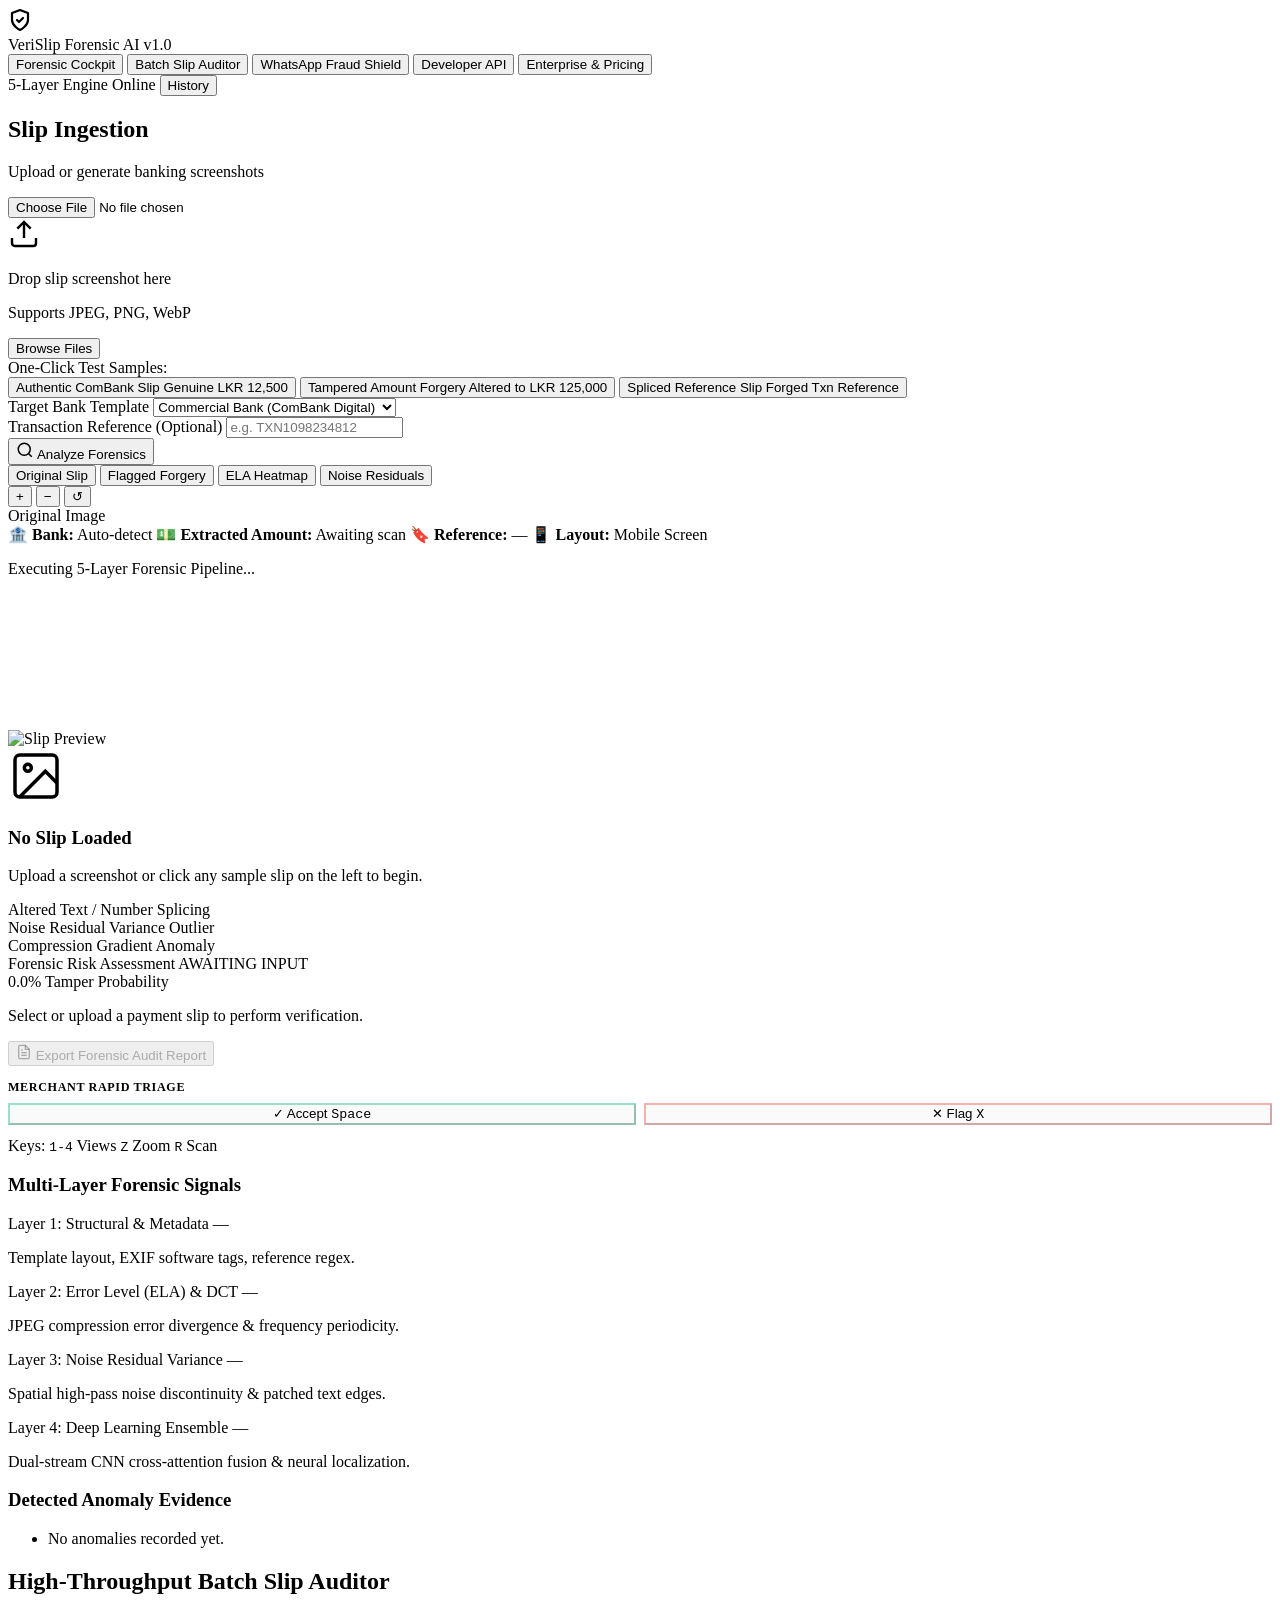
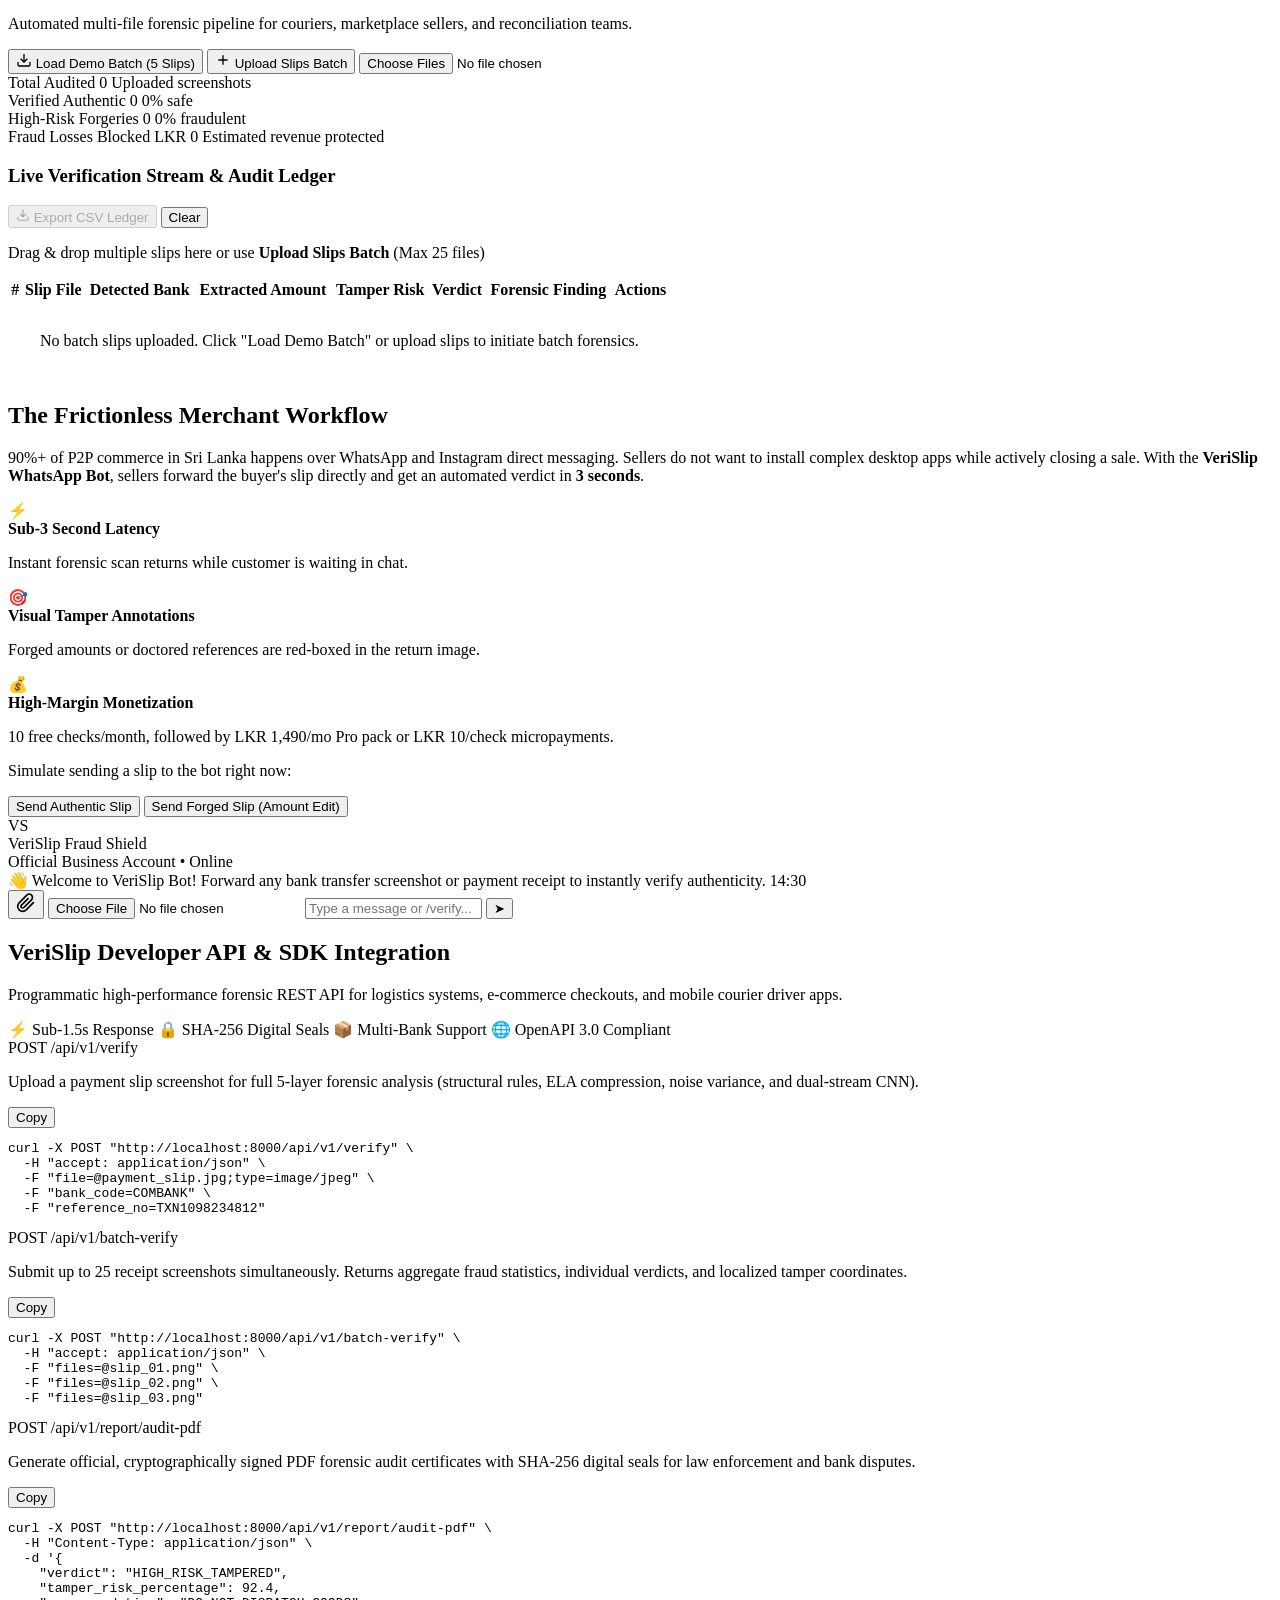
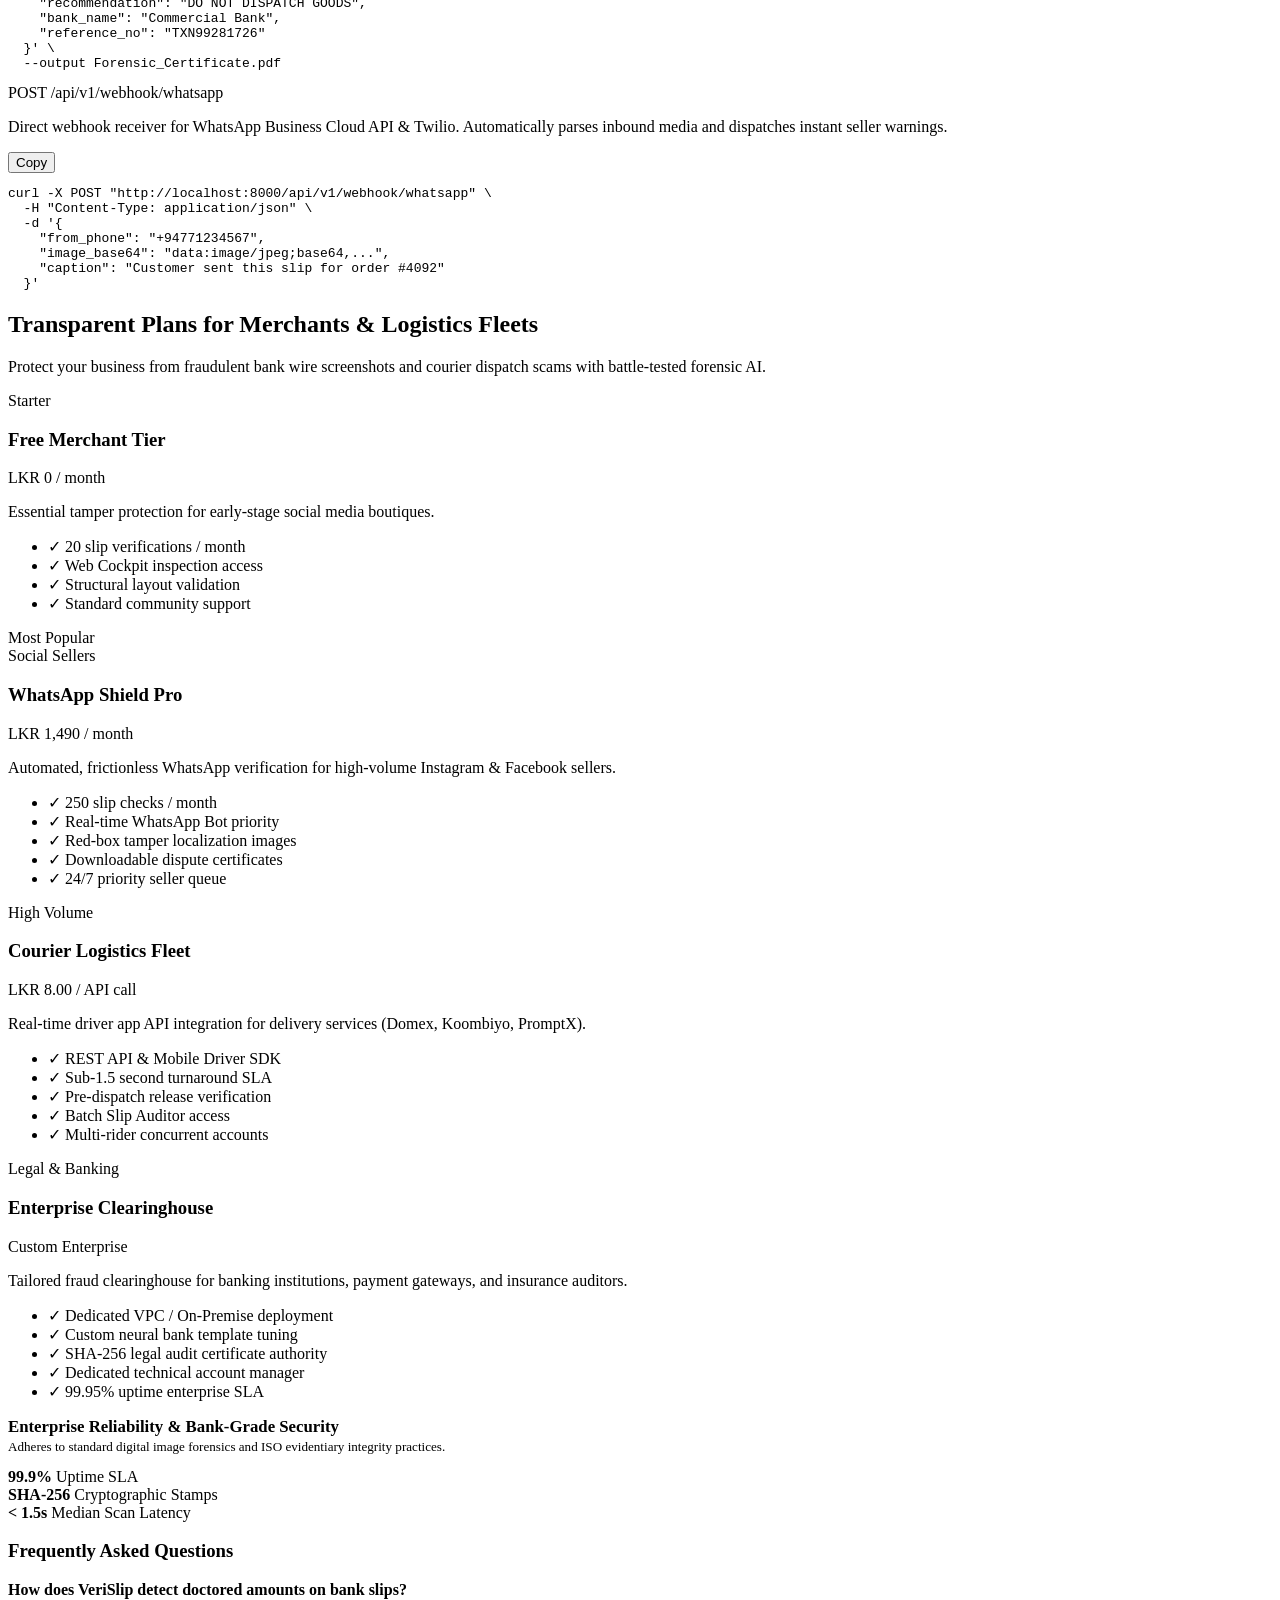
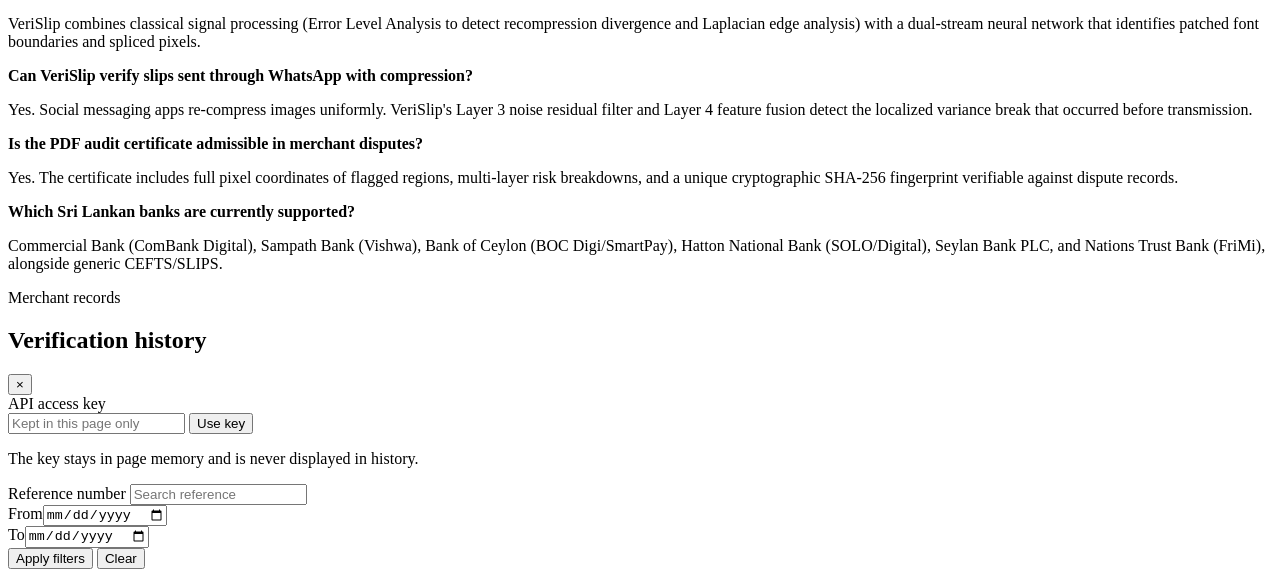
==== commit 851b4ba9: "Merge pull request #140 from DulanjayaHerath/issue-77-triage-keyboard-shortcuts Issue 77 triage keyb" ====
--- a/web/index.html
+++ b/web/index.html
@@ -220,10 +220,10 @@
                 <div class="triage-action-group" style="margin-top: 14px; display: flex; flex-direction: column; gap: 8px;">
                   <span style="font-size: 0.76rem; font-weight: 700; text-transform: uppercase; letter-spacing: 0.05em; color: var(--text-muted);">Merchant Rapid Triage</span>
                   <div style="display: flex; gap: 8px;">
-                    <button type="button" class="btn btn-sm btn-outline" id="btn-triage-approve" style="flex: 1; border-color: rgba(16, 185, 129, 0.4); color: var(--accent-emerald);">
+                    <button type="button" class="btn btn-sm btn-outline" id="btn-triage-approve" aria-keyshortcuts="Space" disabled style="flex: 1; border-color: rgba(16, 185, 129, 0.4); color: var(--accent-emerald);">
                       ✓ Accept <span class="kbd-badge"><kbd>Space</kbd></span>
                     </button>
-                    <button type="button" class="btn btn-sm btn-outline" id="btn-triage-flag" style="flex: 1; border-color: rgba(239, 68, 68, 0.4); color: var(--accent-rose);">
+                    <button type="button" class="btn btn-sm btn-outline" id="btn-triage-flag" aria-keyshortcuts="X" disabled style="flex: 1; border-color: rgba(239, 68, 68, 0.4); color: var(--accent-rose);">
                       ✕ Flag <span class="kbd-badge"><kbd>X</kbd></span>
                     </button>
                   </div>
@@ -710,6 +710,7 @@
   </aside>
 
   <div id="toast-container" class="toast-container"></div>
+  <script src="/static/js/triage_shortcuts.js"></script>
   <script src="/static/js/app.js"></script>
 </body>
 </html>
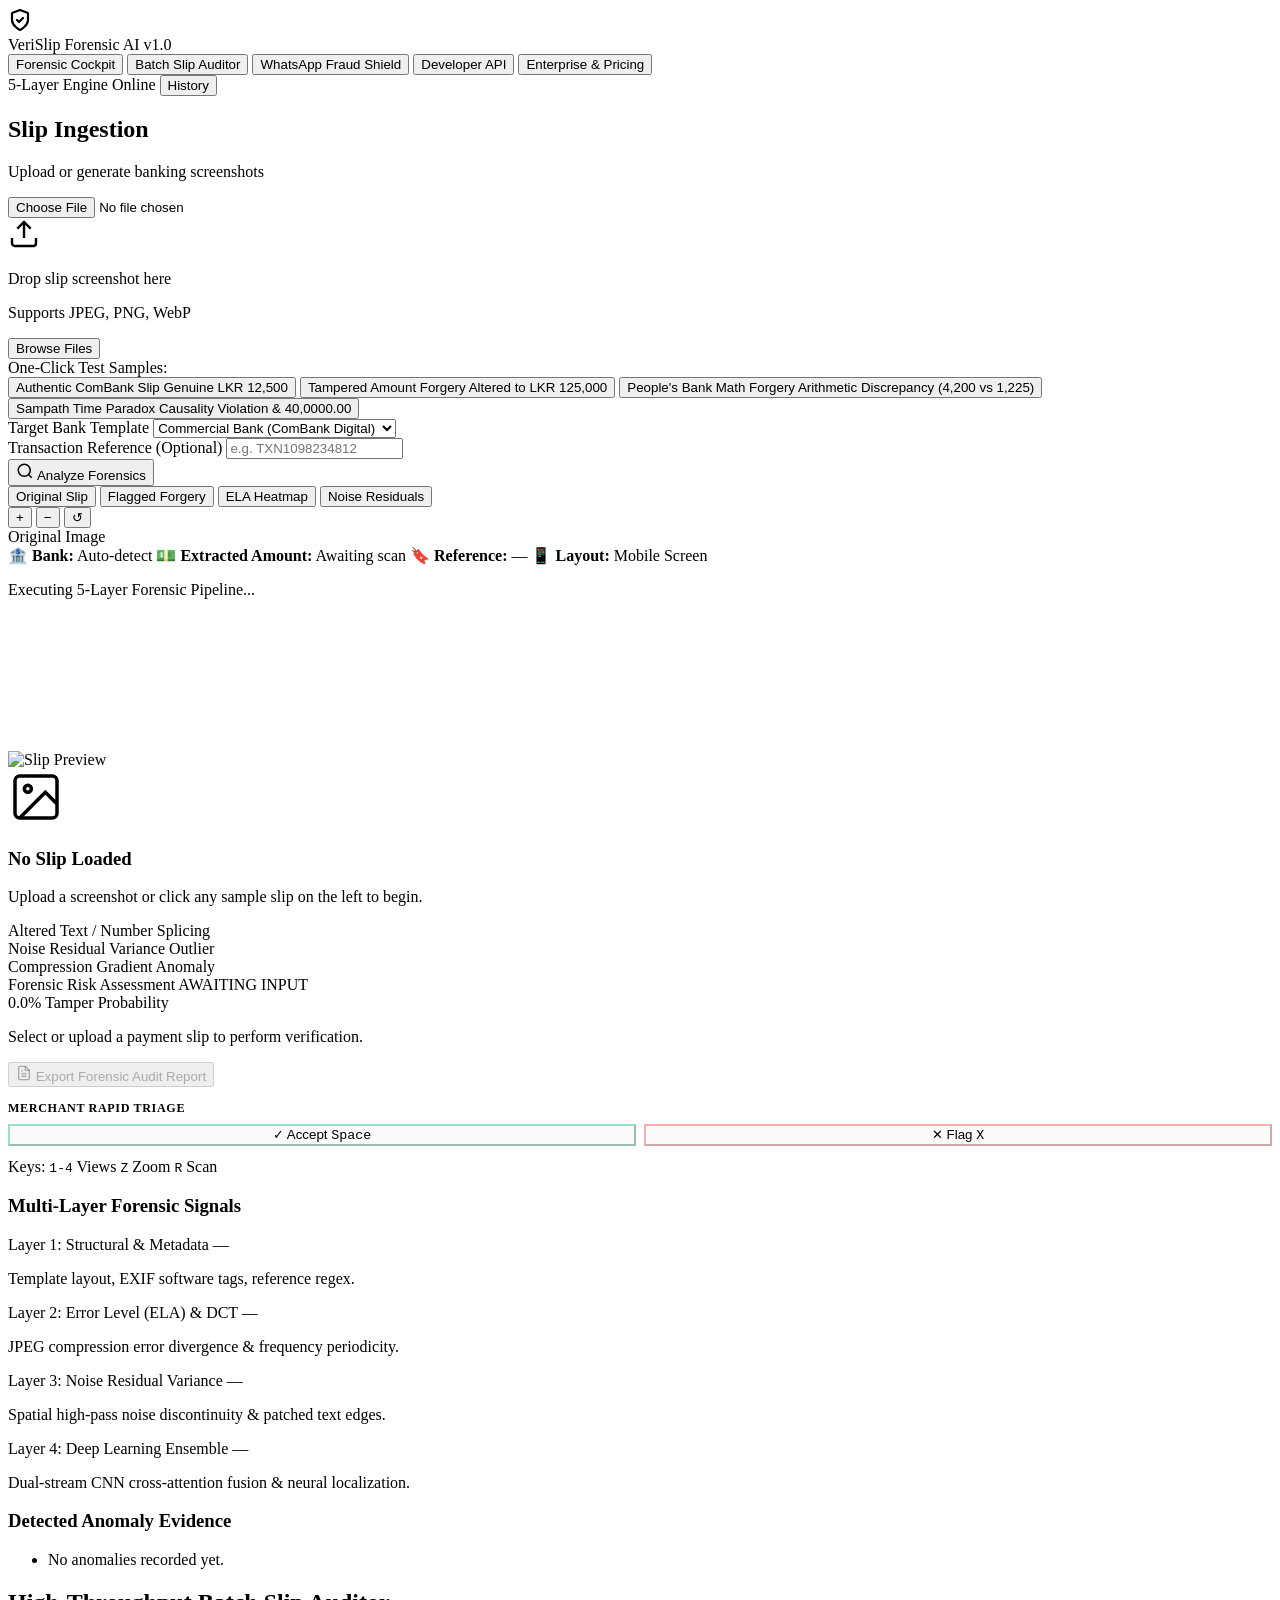
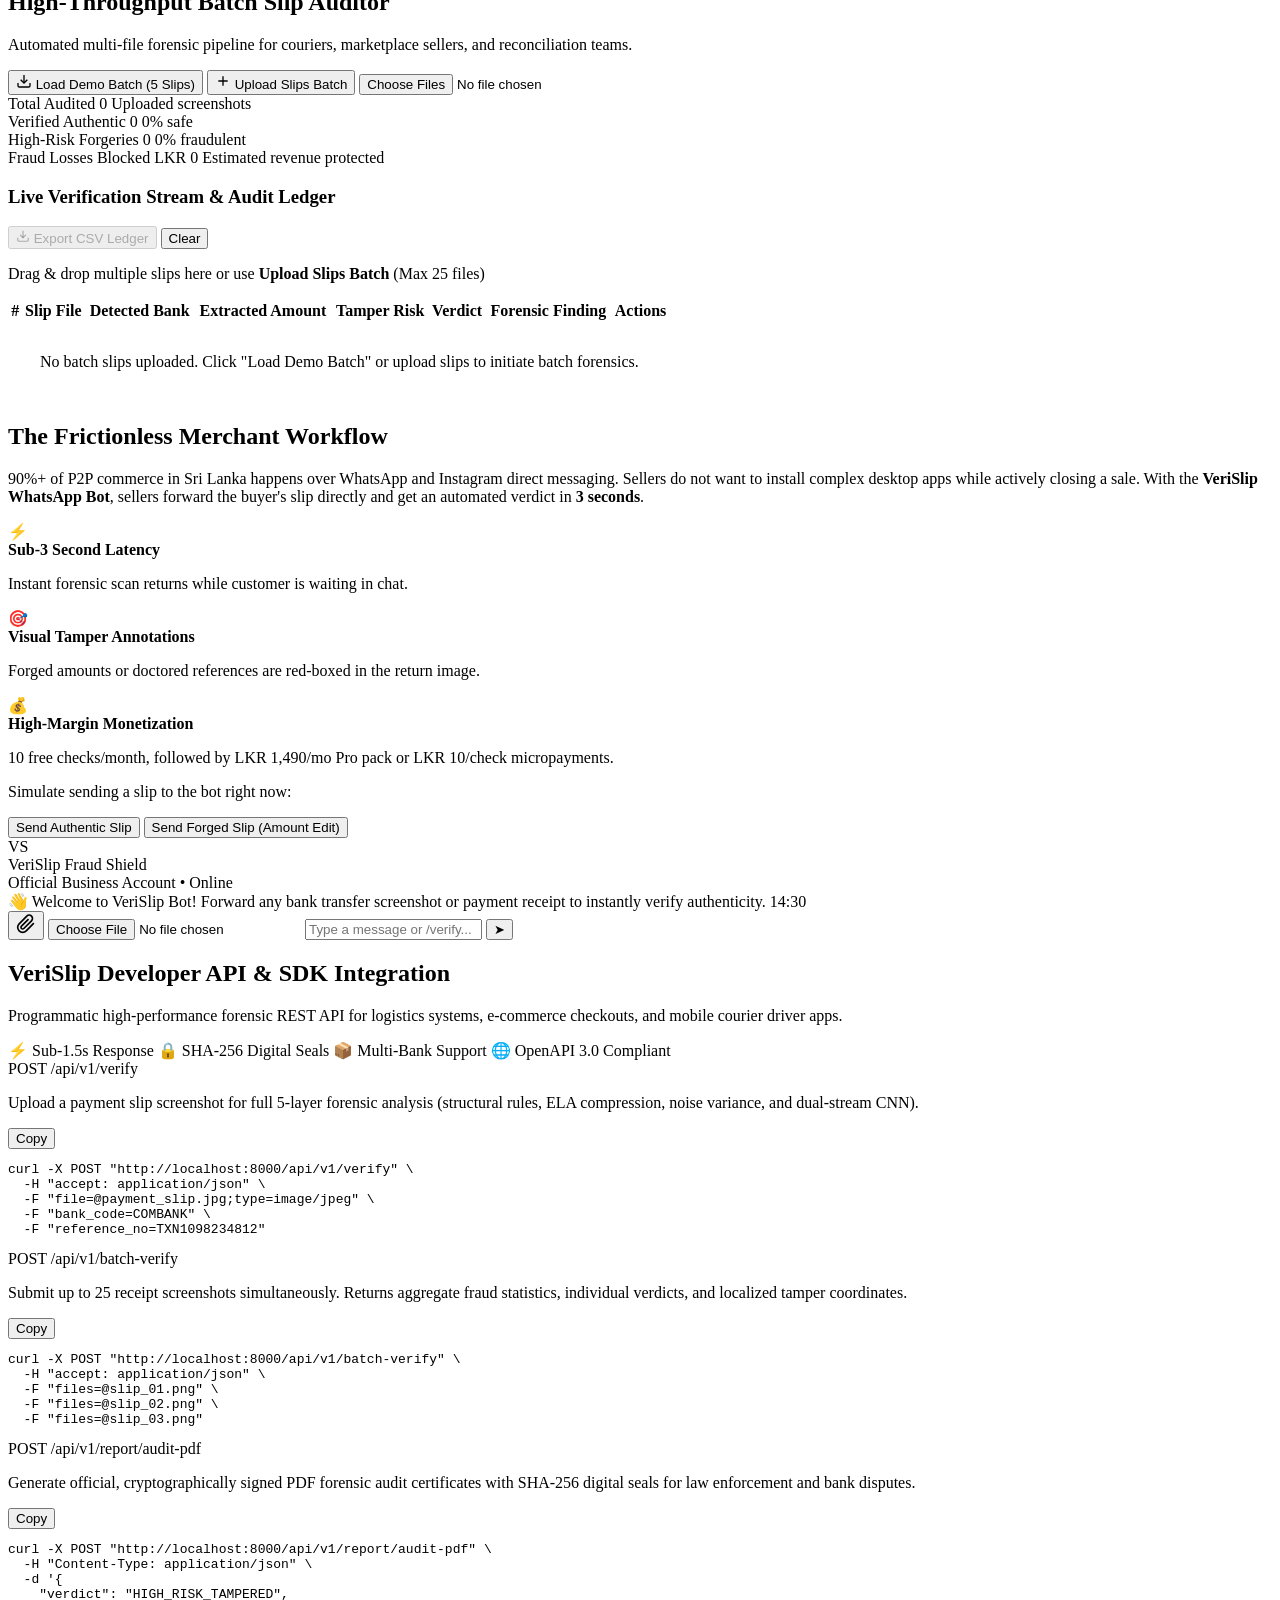
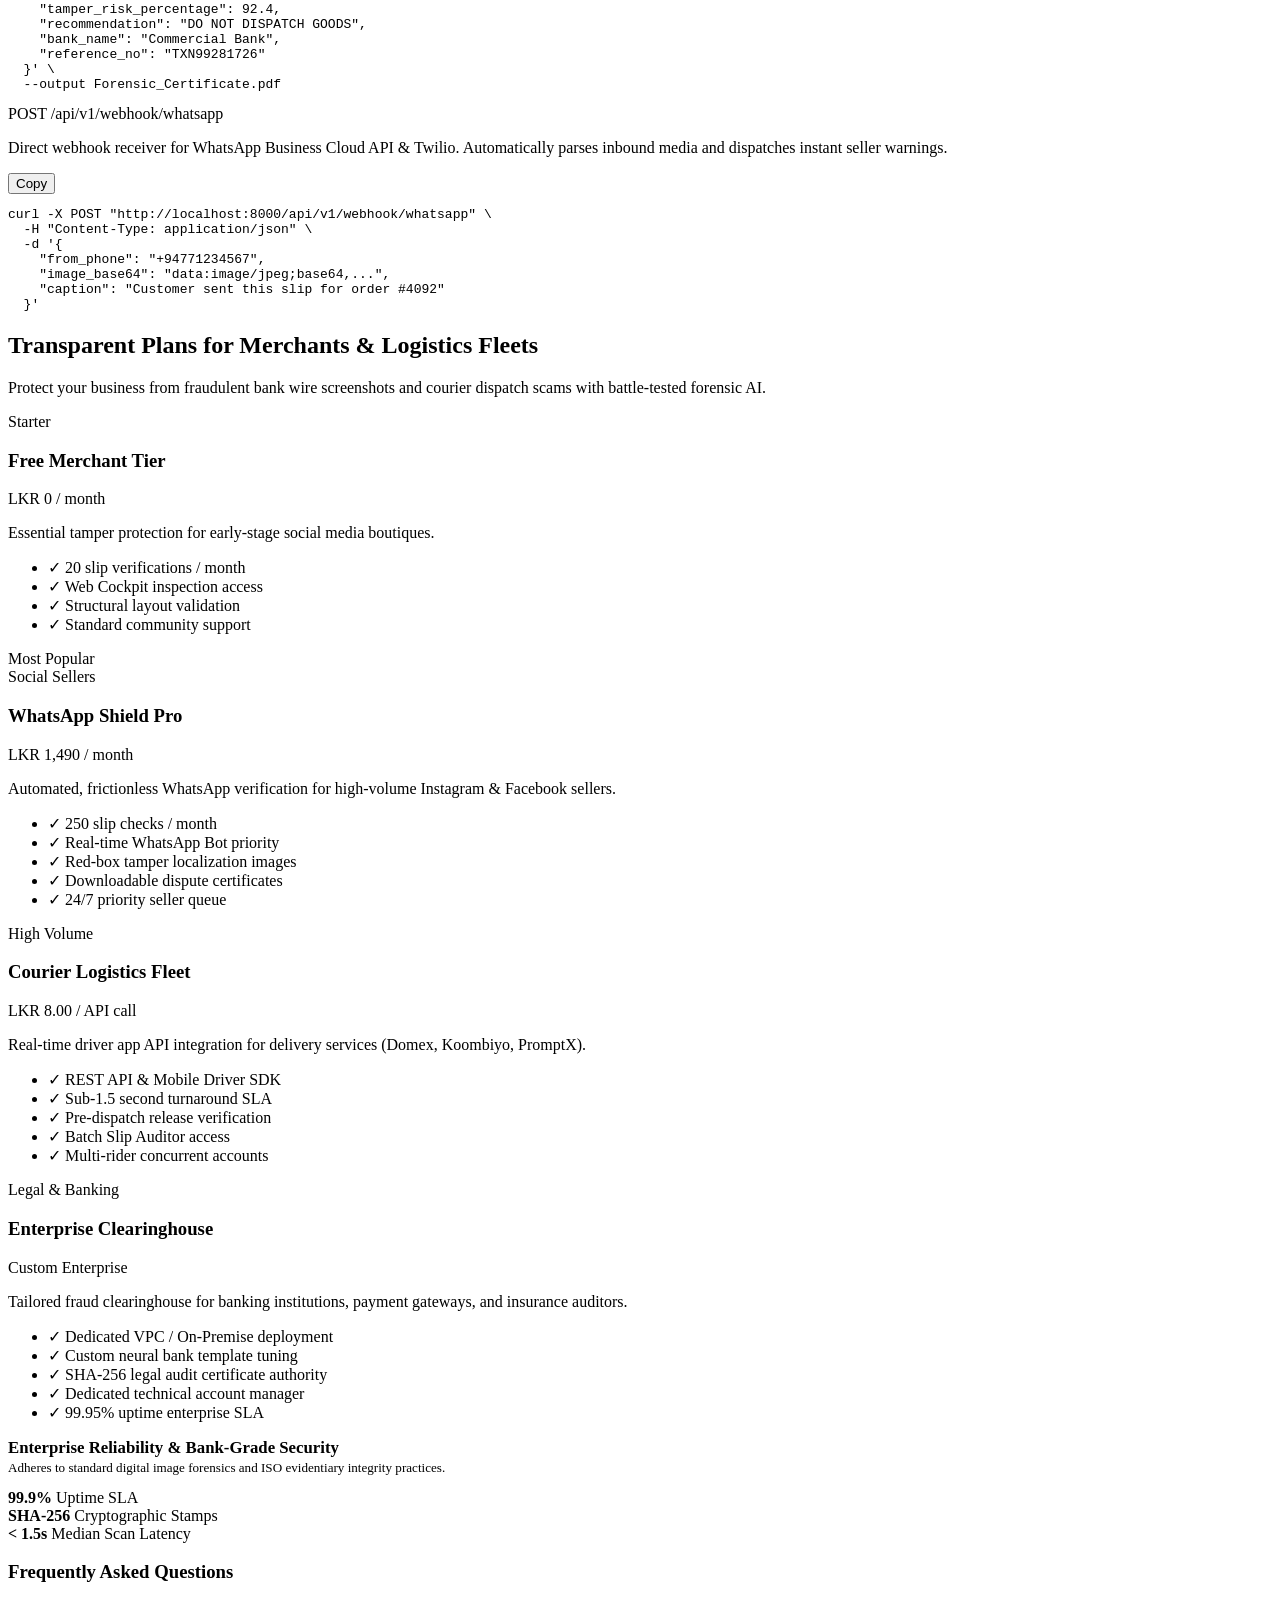
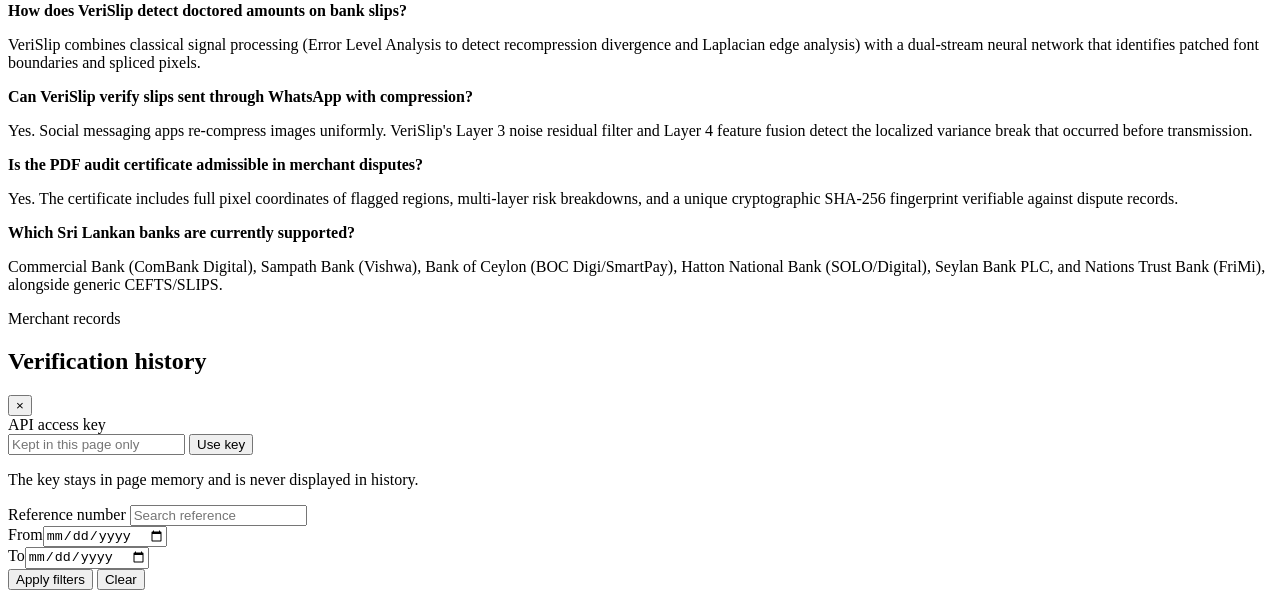
==== commit 67dbc2b1: "feat(cockpit): add People's Bank and one-click real forgery sample presets" ====
--- a/web/index.html
+++ b/web/index.html
@@ -89,11 +89,18 @@
                     <span class="sample-sub">Altered to LKR 125,000</span>
                   </div>
                 </button>
-                <button type="button" class="sample-btn tampered-btn" id="btn-sample-tamper-ref">
-                  <span class="dot orange"></span>
+                <button type="button" class="sample-btn tampered-btn" id="btn-sample-tamper-peoples">
+                  <span class="dot red"></span>
                   <div class="sample-info">
-                    <span class="sample-title">Spliced Reference Slip</span>
-                    <span class="sample-sub">Forged Txn Reference</span>
+                    <span class="sample-title">People's Bank Math Forgery</span>
+                    <span class="sample-sub">Arithmetic Discrepancy (4,200 vs 1,225)</span>
+                  </div>
+                </button>
+                <button type="button" class="sample-btn tampered-btn" id="btn-sample-tamper-paradox">
+                  <span class="dot red"></span>
+                  <div class="sample-info">
+                    <span class="sample-title">Sampath Time Paradox</span>
+                    <span class="sample-sub">Causality Violation & 40,0000.00</span>
                   </div>
                 </button>
               </div>
@@ -107,6 +114,7 @@
                 <option value="SAMPATH">Sampath Bank (Vishwa)</option>
                 <option value="BOC">Bank of Ceylon (BOC Digi/SmartPay)</option>
                 <option value="HNB">Hatton National Bank (SOLO/Digital)</option>
+                <option value="PEOPLES">People's Bank (PeoplesPay)</option>
                 <option value="SEYLAN">Seylan Bank PLC (Seylan Mobile)</option>
                 <option value="NTB_FRIMI">Nations Trust Bank / FriMi</option>
                 <option value="GENERIC_CEFTS">Generic CEFTS / SLIPS</option>
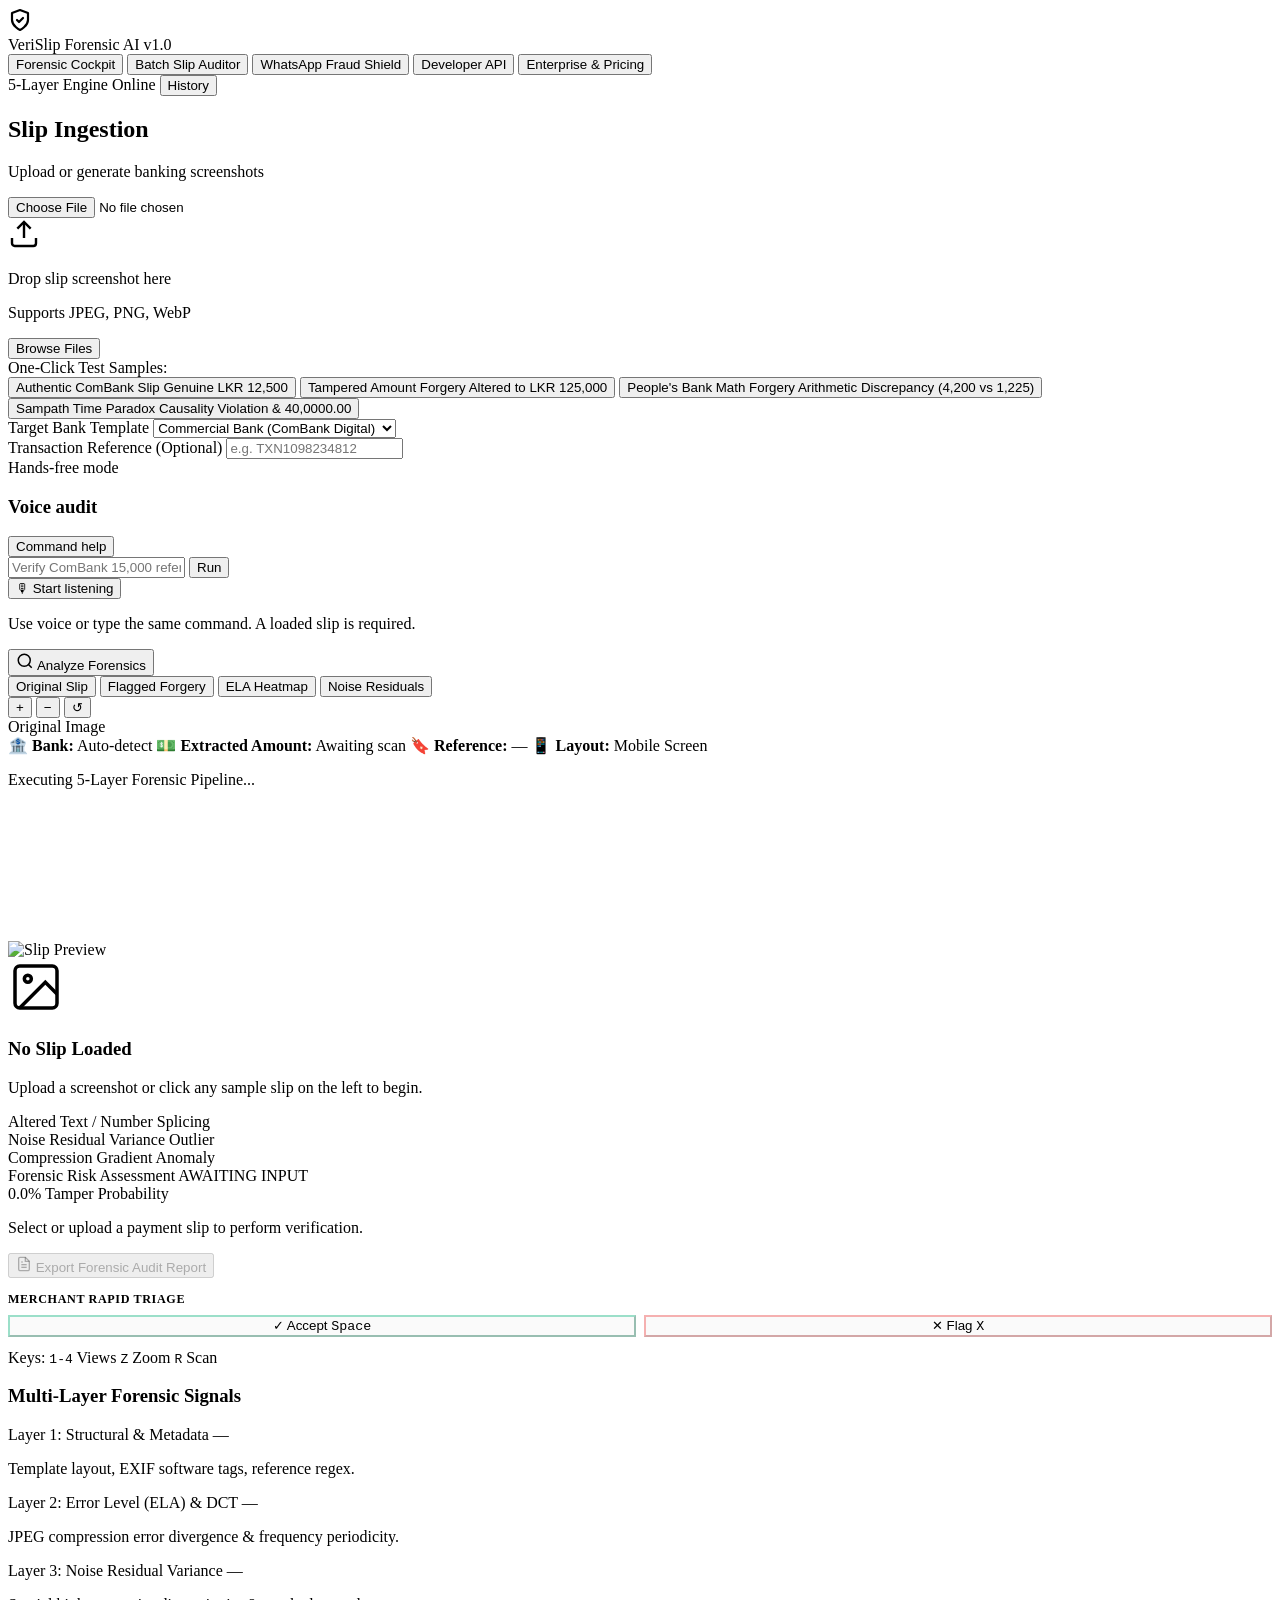
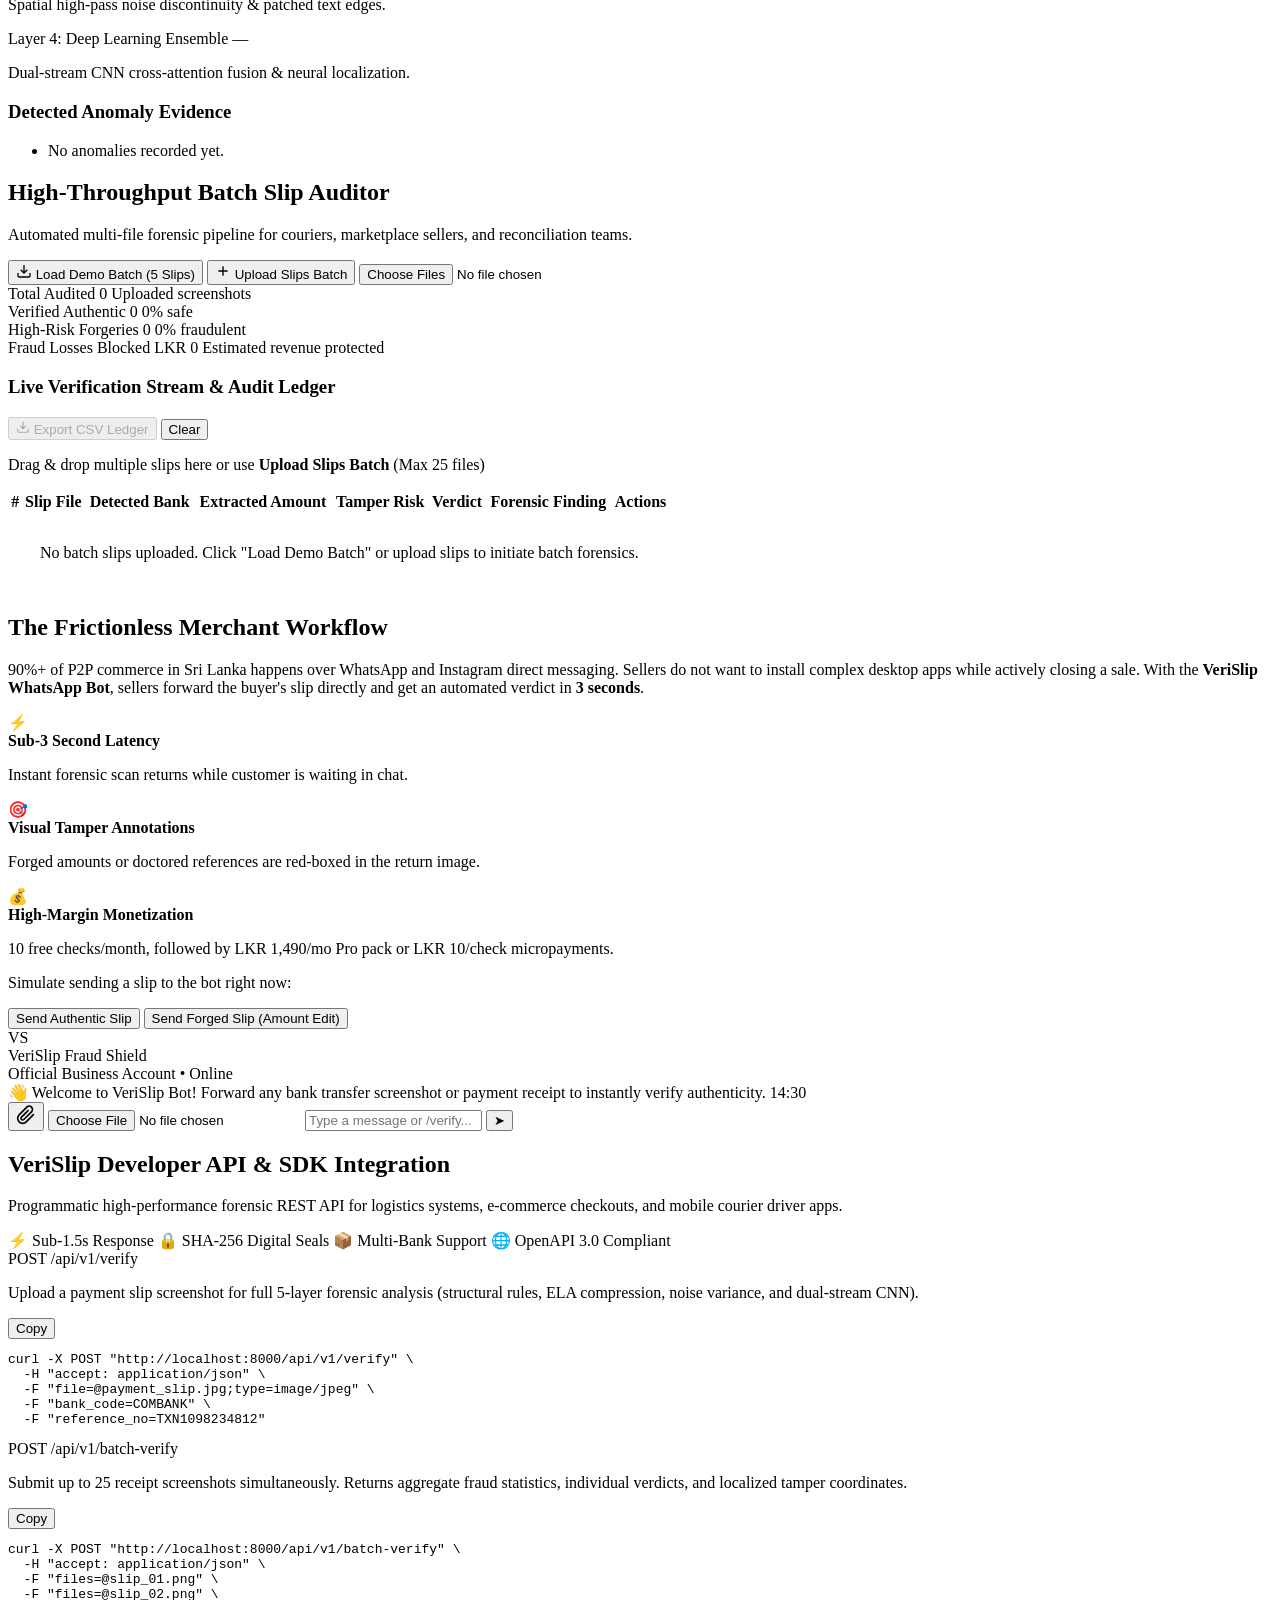
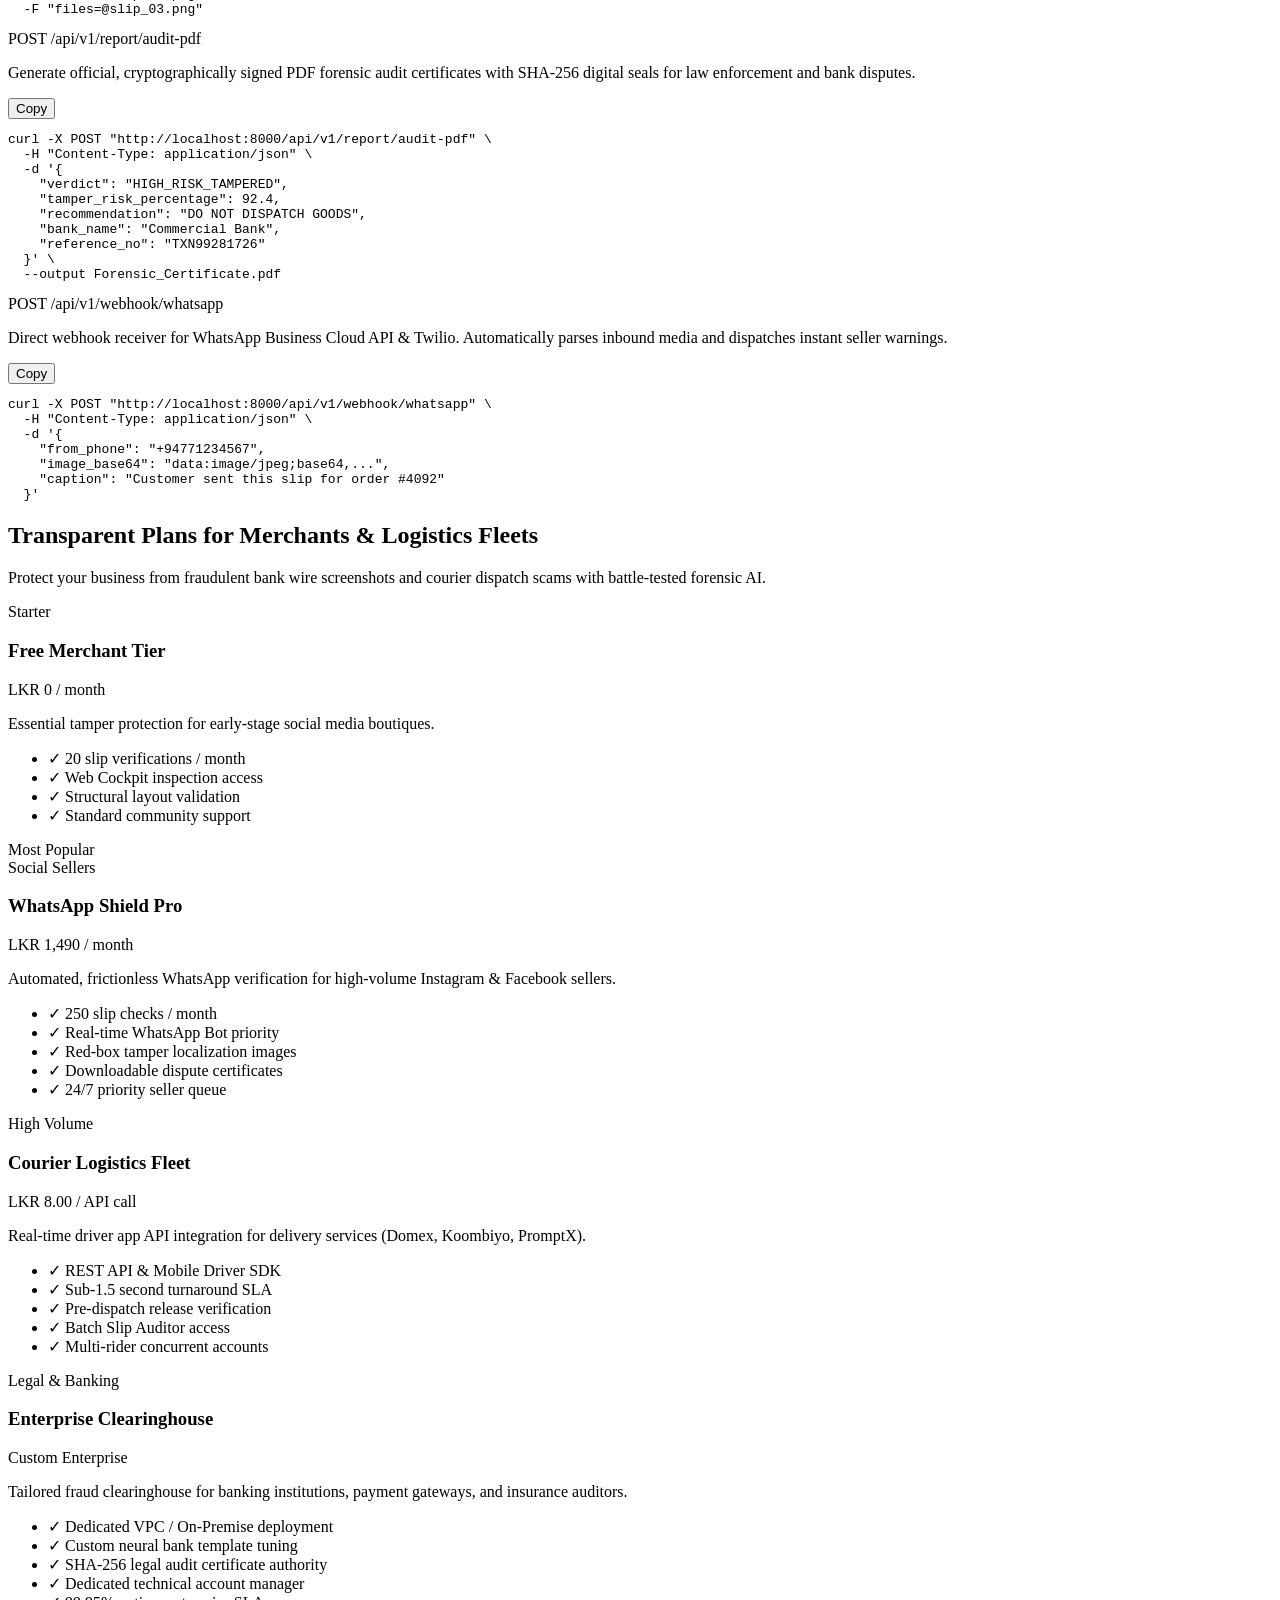
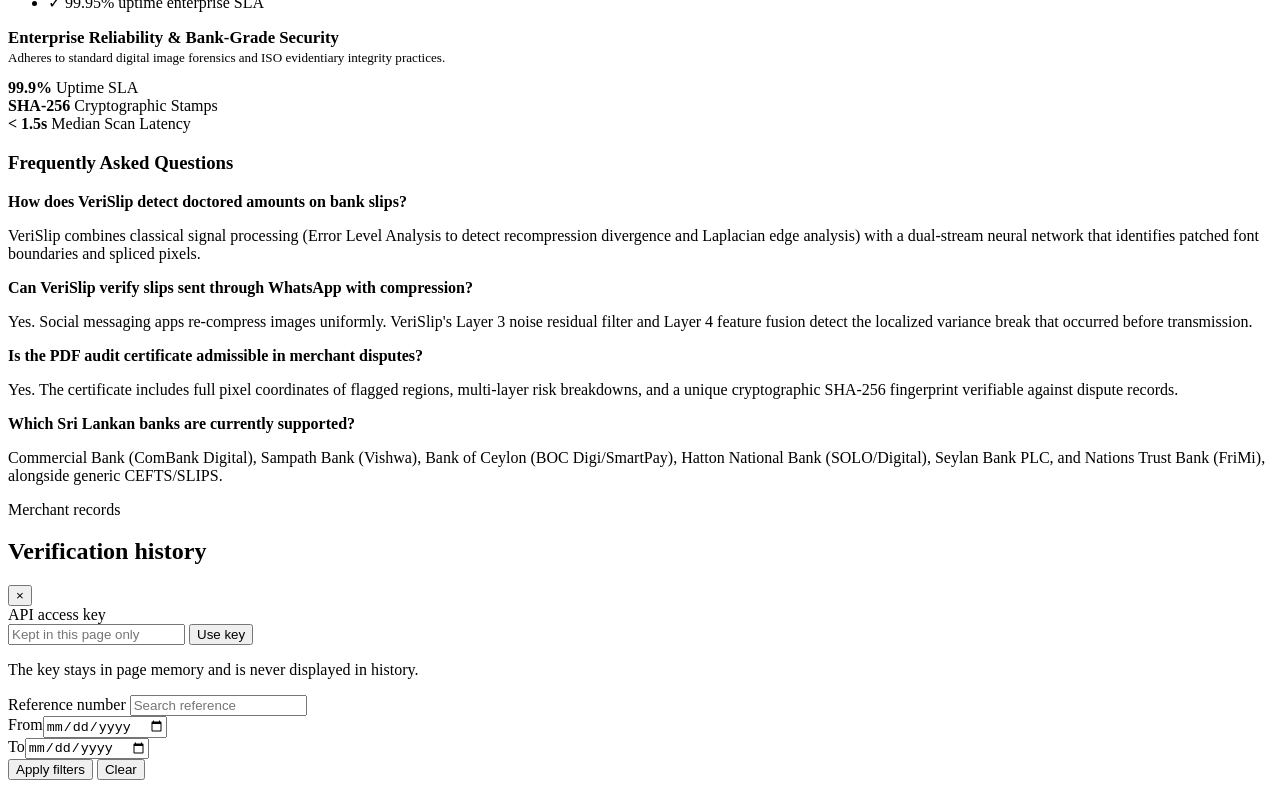
==== commit f88ce6f3: "feat: add voice-guided receipt audit (#118)" ====
--- a/web/index.html
+++ b/web/index.html
@@ -115,6 +115,8 @@
                 <option value="BOC">Bank of Ceylon (BOC Digi/SmartPay)</option>
                 <option value="HNB">Hatton National Bank (SOLO/Digital)</option>
                 <option value="PEOPLES">People's Bank (PeoplesPay)</option>
+                <option value="DFCC">DFCC Bank PLC (DFCC Pay/Wallet)</option>
+                <option value="PAN_ASIA">Pan Asia Bank (Pan Asia Mobile)</option>
                 <option value="SEYLAN">Seylan Bank PLC (Seylan Mobile)</option>
                 <option value="NTB_FRIMI">Nations Trust Bank / FriMi</option>
                 <option value="GENERIC_CEFTS">Generic CEFTS / SLIPS</option>
@@ -125,6 +127,19 @@
               <label for="ref-input">Transaction Reference (Optional)</label>
               <input type="text" id="ref-input" class="form-input" placeholder="e.g. TXN1098234812">
             </div>
+
+            <section class="voice-audit" aria-labelledby="voice-audit-title">
+              <div class="voice-audit-heading">
+                <div><span class="section-label">Hands-free mode</span><h3 id="voice-audit-title">Voice audit</h3></div>
+                <button type="button" class="voice-help-btn" id="btn-voice-help" aria-haspopup="dialog">Command help</button>
+              </div>
+              <div class="voice-command-row">
+                <input type="text" id="voice-command-input" class="form-input" aria-label="Voice audit command" placeholder="Verify ComBank 15,000 reference 4821">
+                <button type="button" class="btn btn-secondary btn-sm" id="btn-run-voice-command">Run</button>
+              </div>
+              <button type="button" class="btn btn-secondary btn-block btn-sm" id="btn-voice-listen" aria-pressed="false">🎙 Start listening</button>
+              <p id="voice-status" class="voice-status" role="status" aria-live="polite">Use voice or type the same command. A loaded slip is required.</p>
+            </section>
 
             <button type="button" class="btn btn-primary btn-block" id="btn-run-scan">
               <svg width="18" height="18" viewBox="0 0 24 24" fill="none" stroke="currentColor" stroke-width="2">
@@ -718,7 +733,18 @@
   </aside>
 
   <div id="toast-container" class="toast-container"></div>
+  <dialog id="voice-help-dialog" class="voice-help-dialog" aria-labelledby="voice-help-title">
+    <form method="dialog">
+      <button class="voice-help-close" aria-label="Close voice command help">&times;</button>
+      <h2 id="voice-help-title">Voice audit commands</h2>
+      <p>Say or type: <strong>Verify [bank] [amount] reference [number]</strong></p>
+      <p>Example: <code>Verify ComBank 15,000 reference 4821</code></p>
+      <p>Supported names include ComBank, Sampath, BOC, HNB, People's Bank, DFCC, Seylan, NTB and FriMi.</p>
+      <p>The command fills the bank and reference controls, then runs the same secure forensic scan as the Analyze button. If voice recognition is unavailable, use the command field.</p>
+    </form>
+  </dialog>
   <script src="/static/js/triage_shortcuts.js"></script>
+  <script src="/static/js/voice_audit.js"></script>
   <script src="/static/js/app.js"></script>
 </body>
 </html>
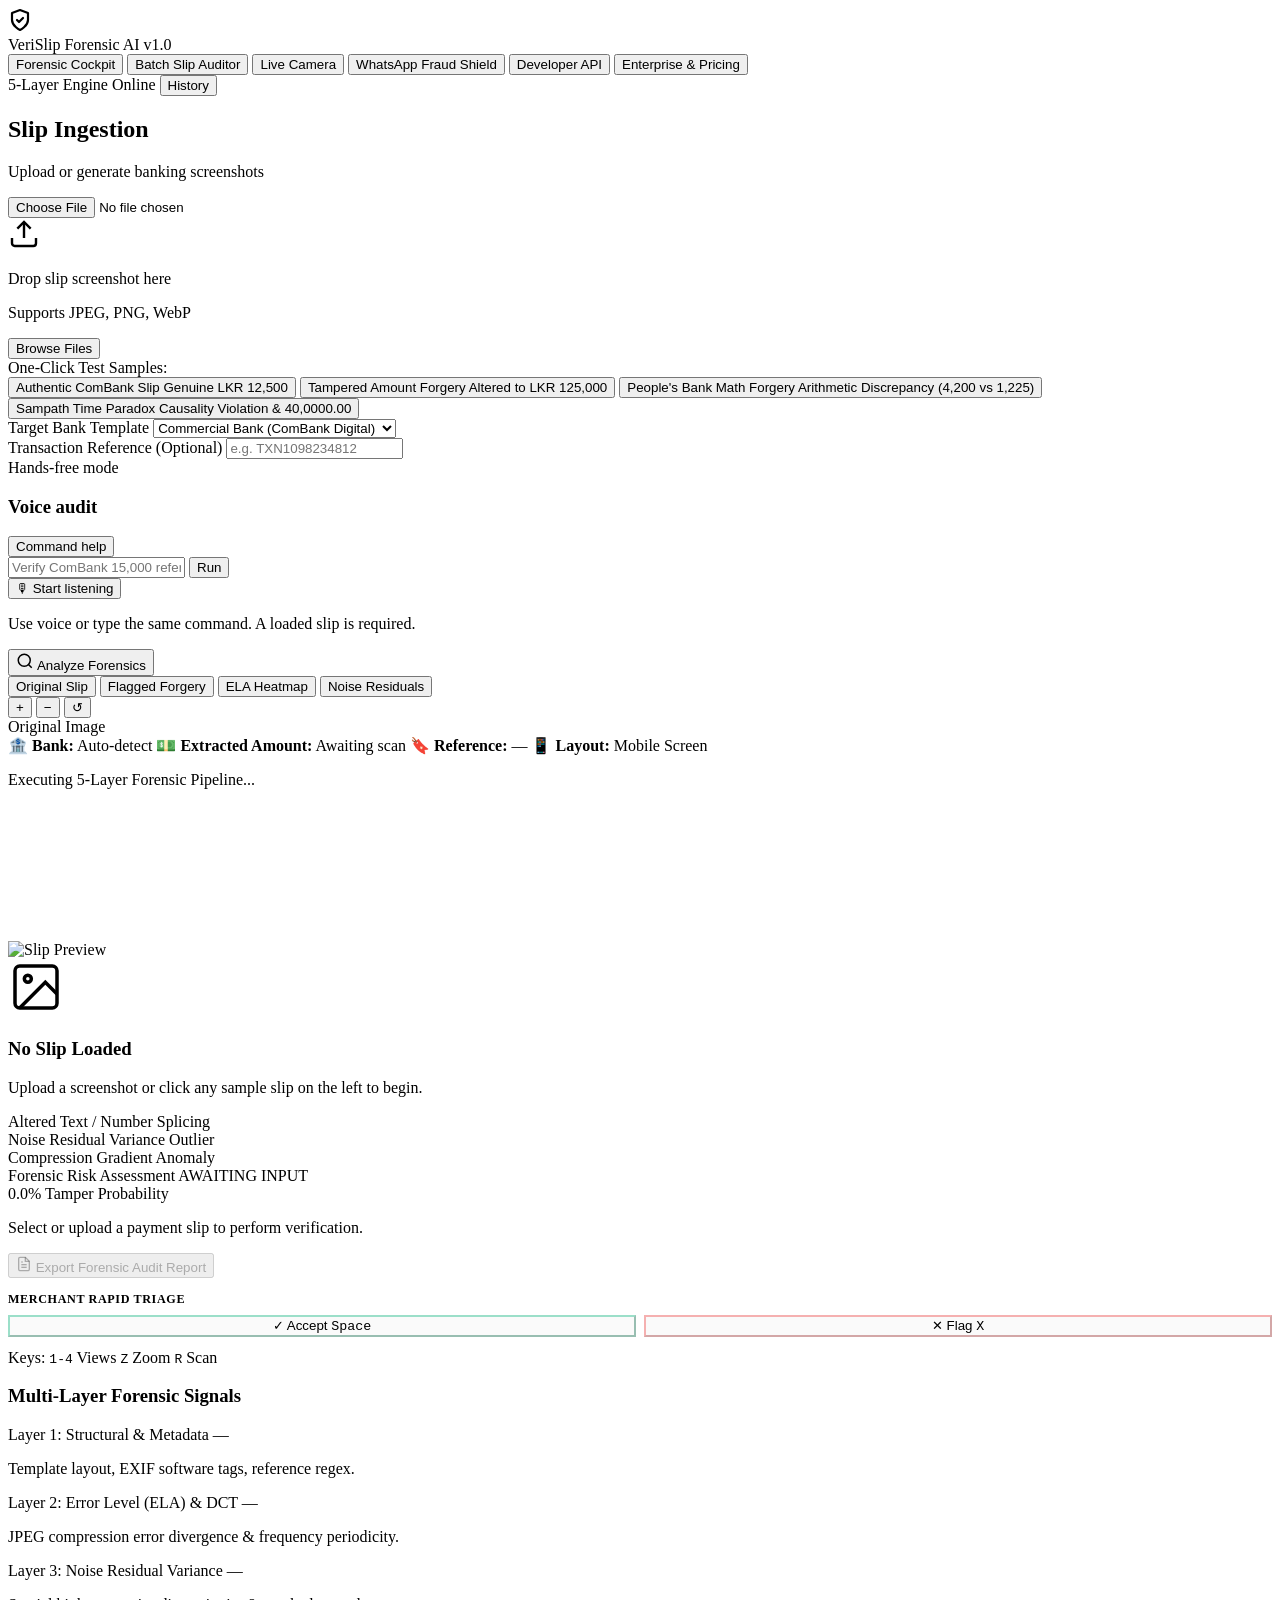
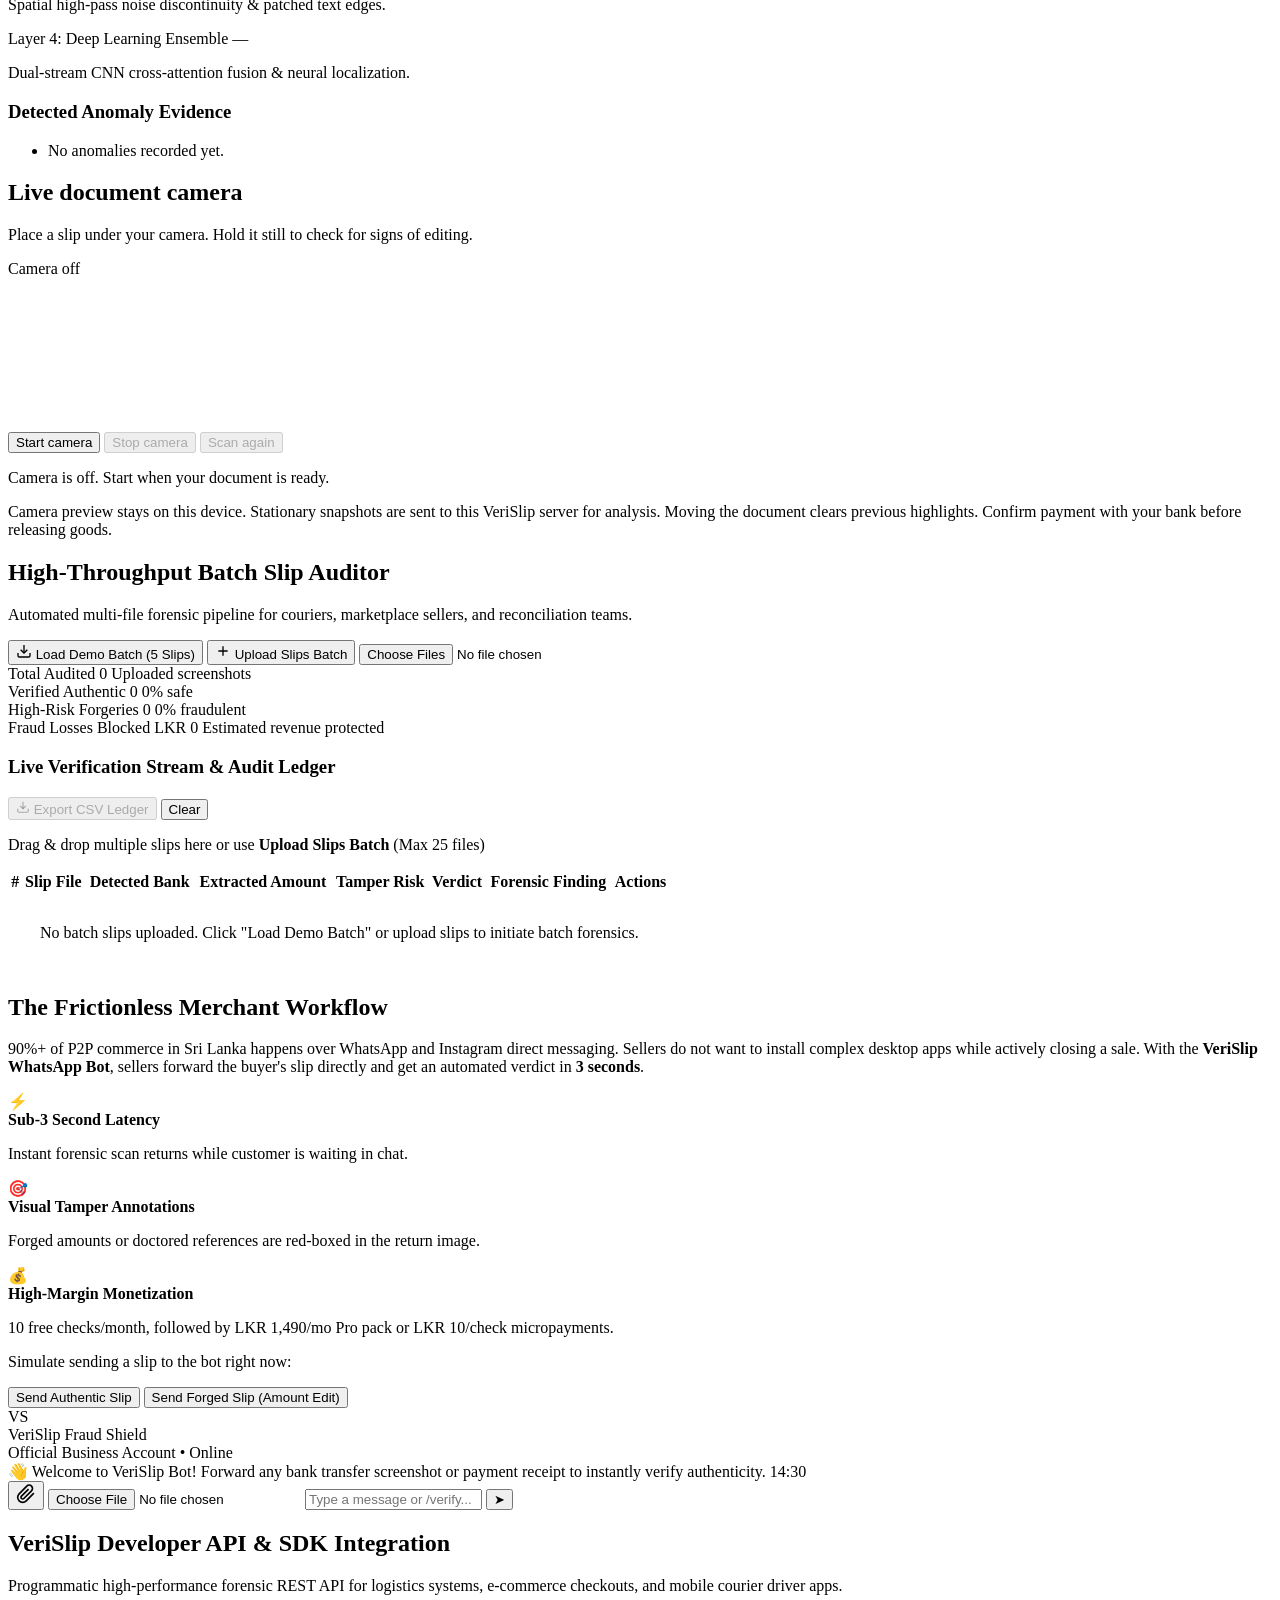
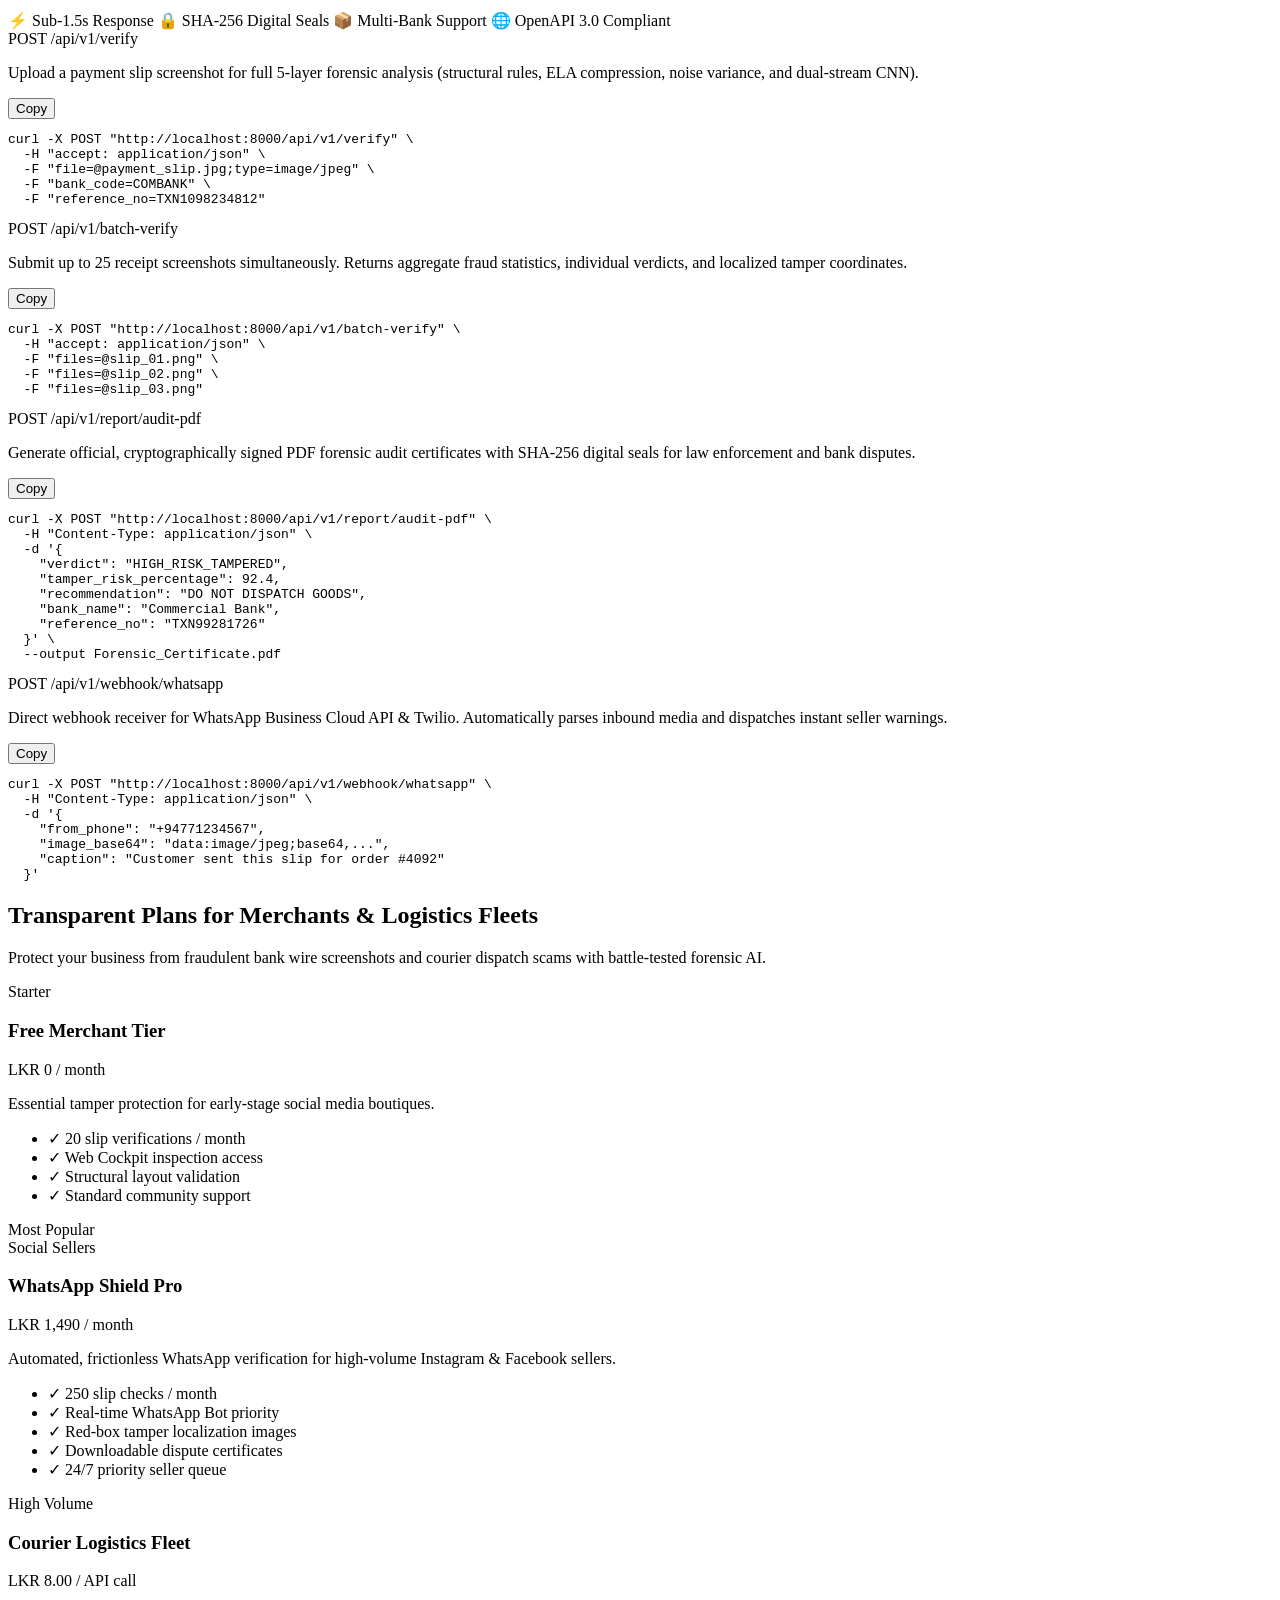
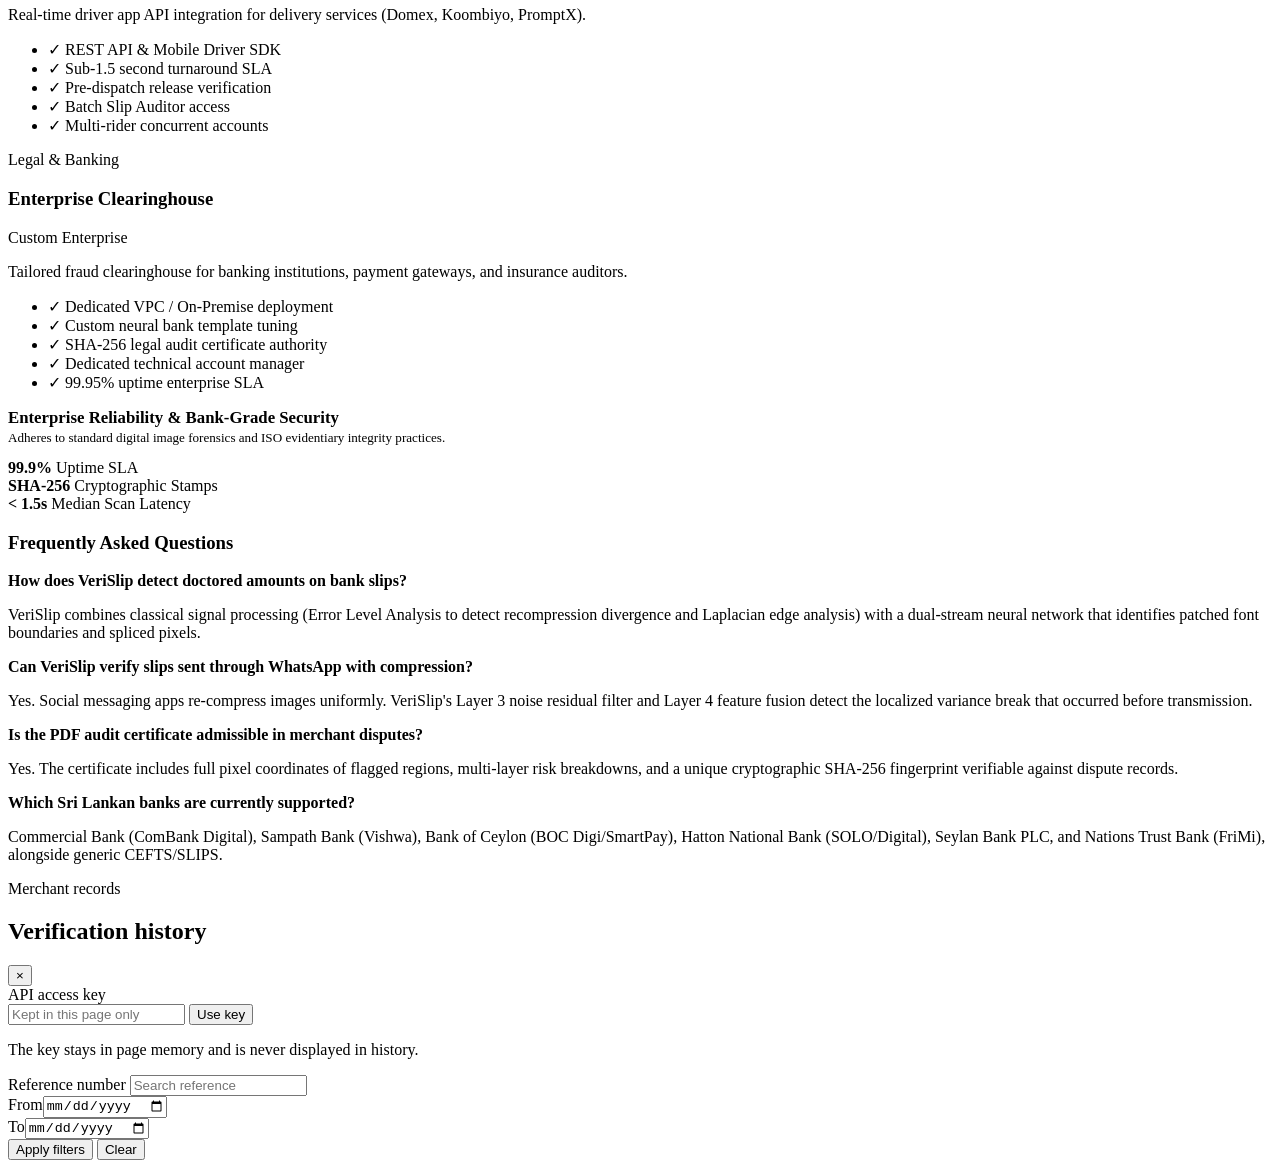
==== commit c0dec0fc: "feat: add motion-gated live document camera scanner (#128)" ====
--- a/web/index.html
+++ b/web/index.html
@@ -30,6 +30,7 @@
       <nav class="nav-links">
         <button class="nav-tab active" data-tab="cockpit">Forensic Cockpit</button>
         <button class="nav-tab" data-tab="batch">Batch Slip Auditor</button>
+        <button class="nav-tab" data-tab="live">Live Camera</button>
         <button class="nav-tab" data-tab="whatsapp">WhatsApp Fraud Shield</button>
         <button class="nav-tab" data-tab="api">Developer API</button>
         <button class="nav-tab" data-tab="pricing">Enterprise & Pricing</button>
@@ -309,6 +310,23 @@
       </section>
 
       <!-- TAB 2: BATCH SLIP AUDITOR -->
+      <section id="tab-live" class="tab-pane">
+        <div class="live-heading">
+          <div><h2>Live document camera</h2><p>Place a slip under your camera. Hold it still to check for signs of editing.</p></div>
+          <span id="live-fps" class="live-metric">Camera off</span>
+        </div>
+        <div class="live-stage">
+          <video id="live-video" autoplay muted playsinline aria-label="Live document camera preview"></video>
+          <canvas id="live-overlay" aria-label="Highlighted areas requiring review"></canvas>
+        </div>
+        <div class="live-controls">
+          <button id="live-start" class="btn btn-primary">Start camera</button>
+          <button id="live-stop" class="btn btn-secondary" disabled>Stop camera</button>
+          <button id="live-rescan" class="btn btn-secondary" disabled>Scan again</button>
+        </div>
+        <p id="live-status" class="live-status" role="status" aria-live="polite">Camera is off. Start when your document is ready.</p>
+        <p class="live-note">Camera preview stays on this device. Stationary snapshots are sent to this VeriSlip server for analysis. Moving the document clears previous highlights. Confirm payment with your bank before releasing goods.</p>
+      </section>
       <section id="tab-batch" class="tab-pane">
         <div class="batch-container">
           <div class="batch-hero glass-card">
@@ -745,6 +763,7 @@
   </dialog>
   <script src="/static/js/triage_shortcuts.js"></script>
   <script src="/static/js/voice_audit.js"></script>
+  <script src="/static/js/live_scanner.js"></script>
   <script src="/static/js/app.js"></script>
 </body>
 </html>
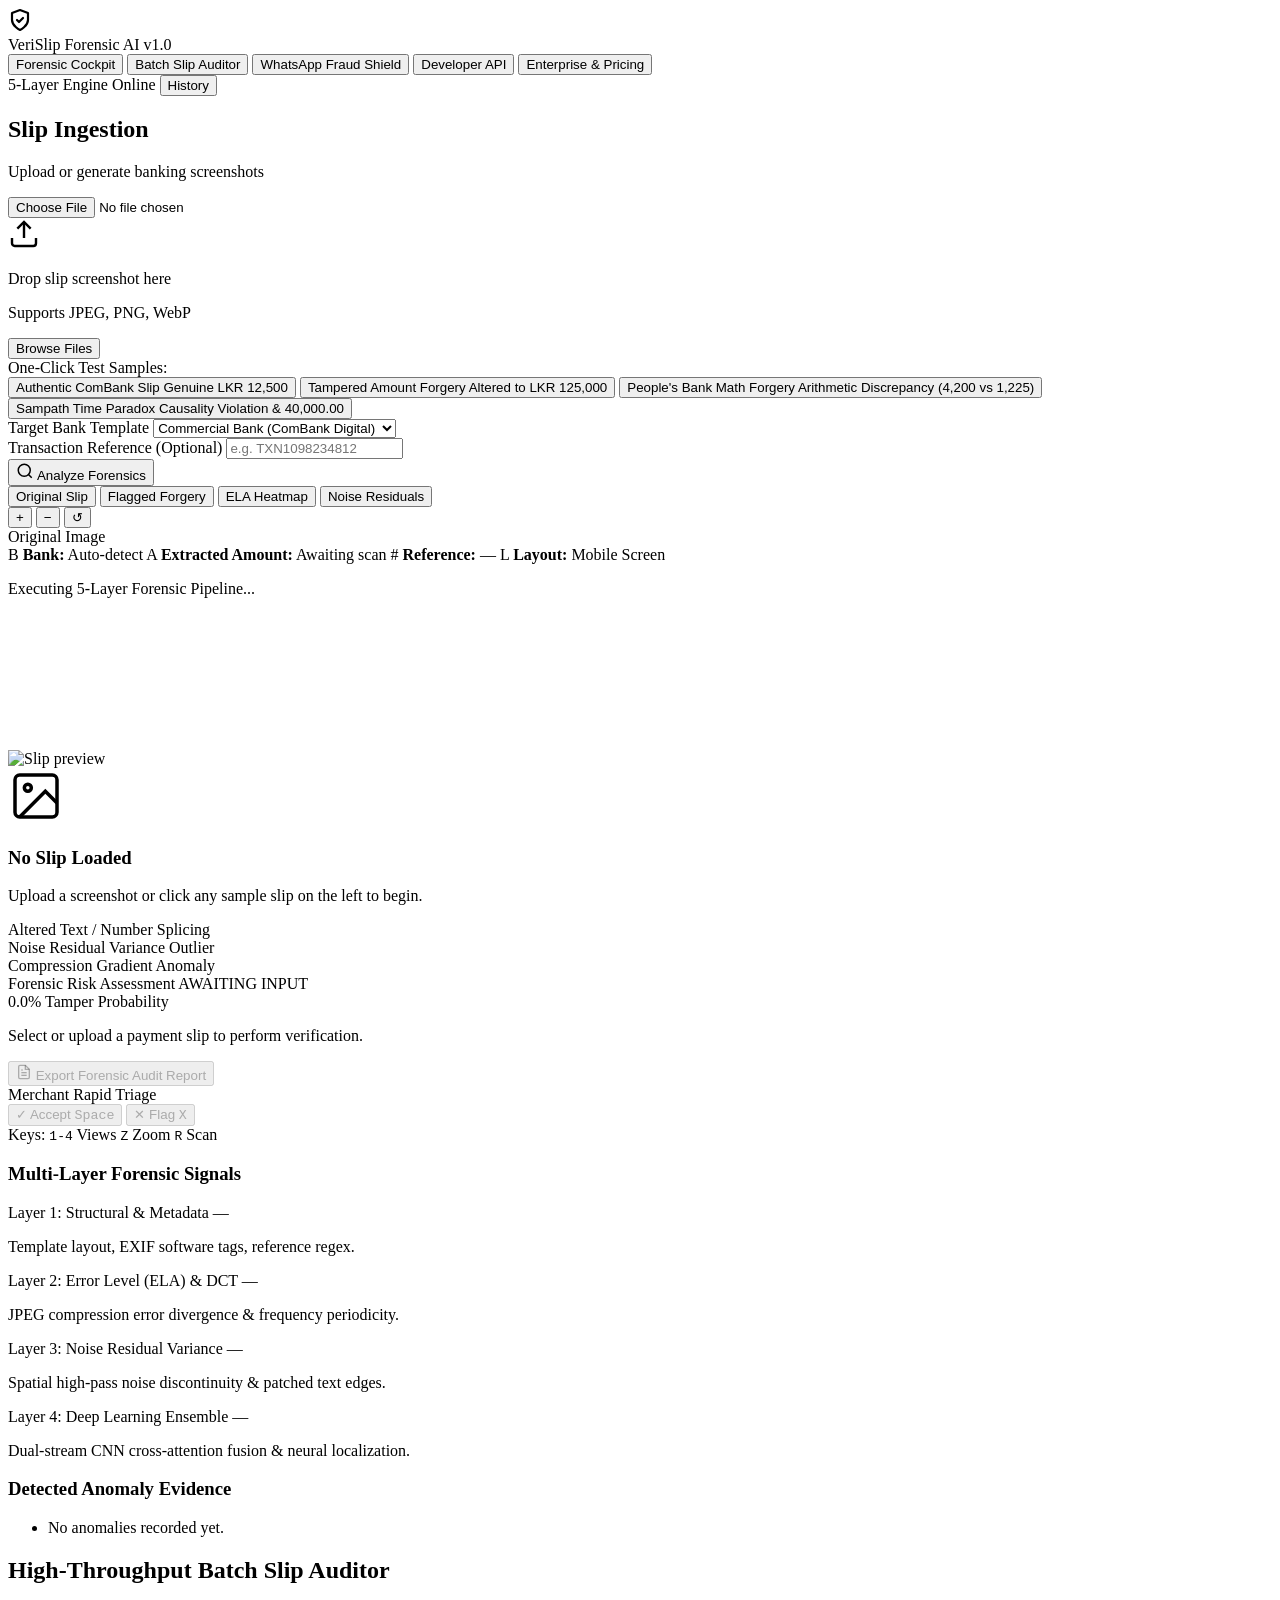
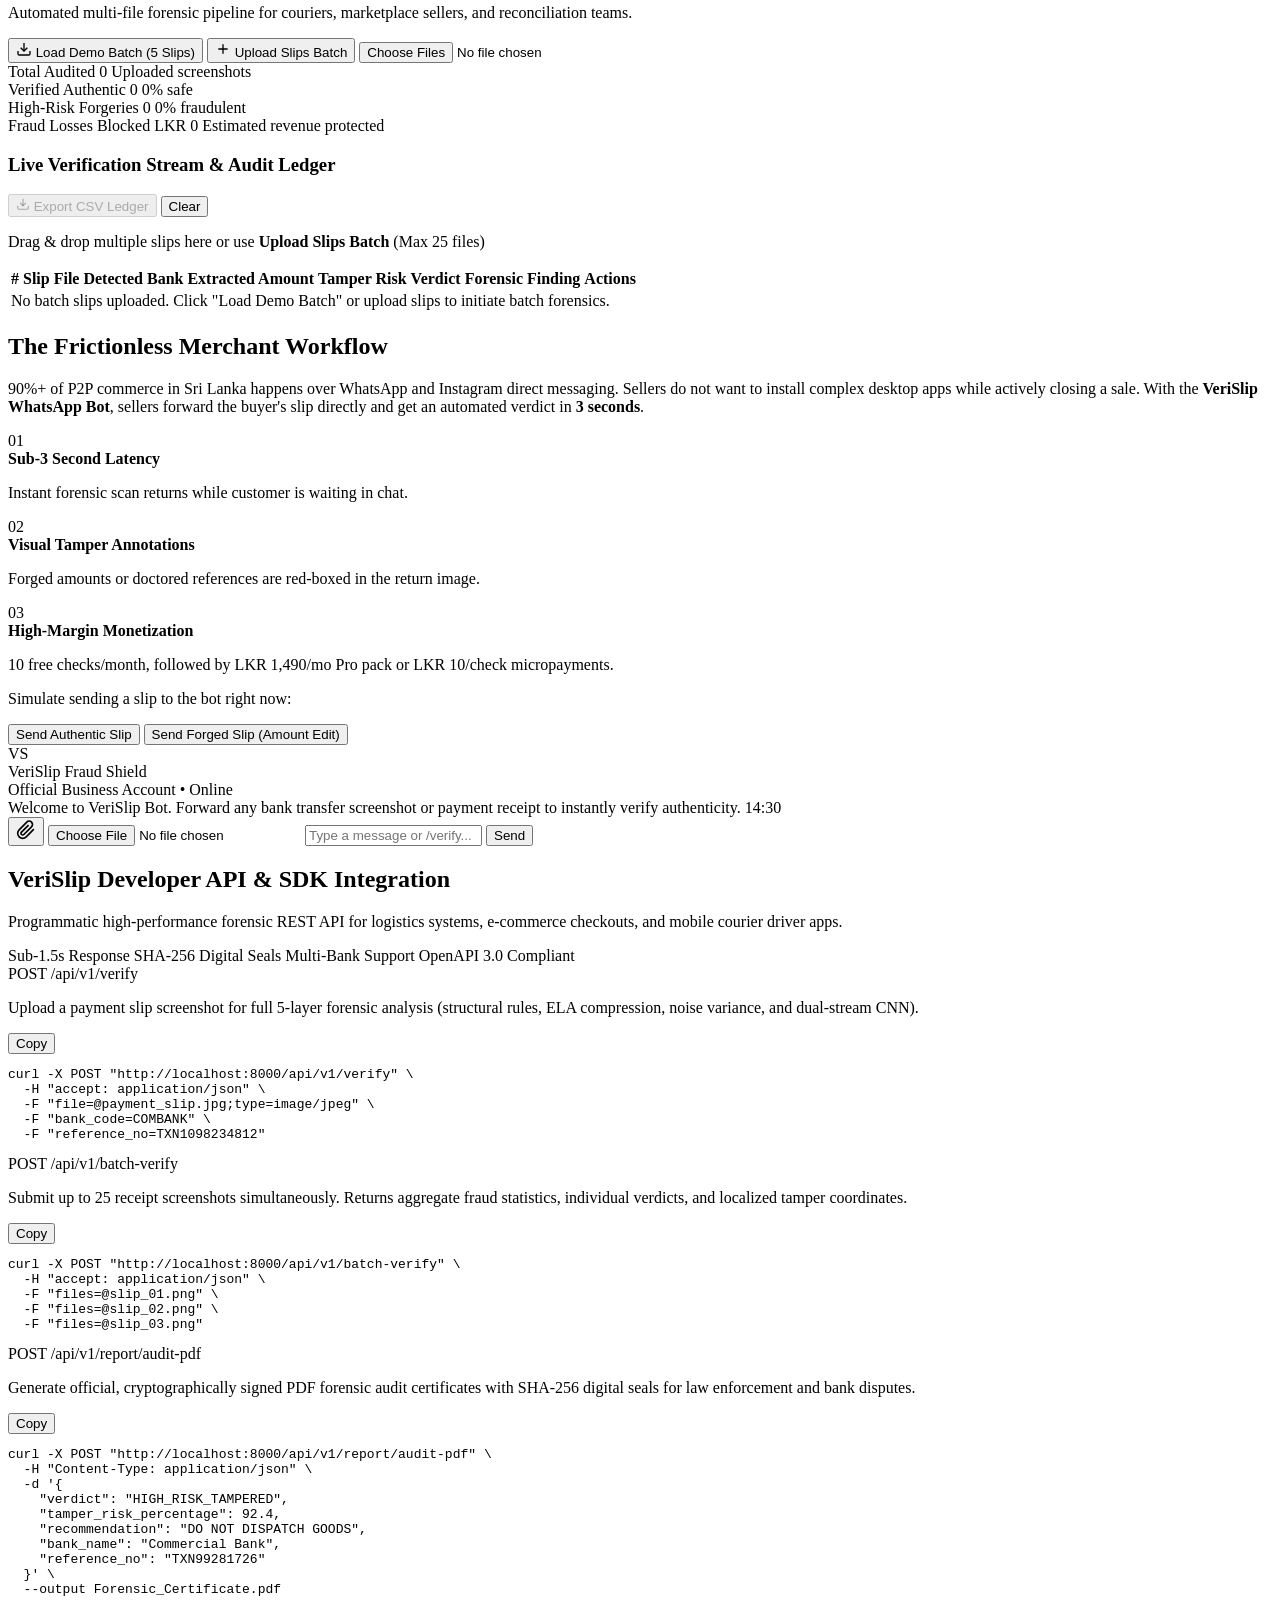
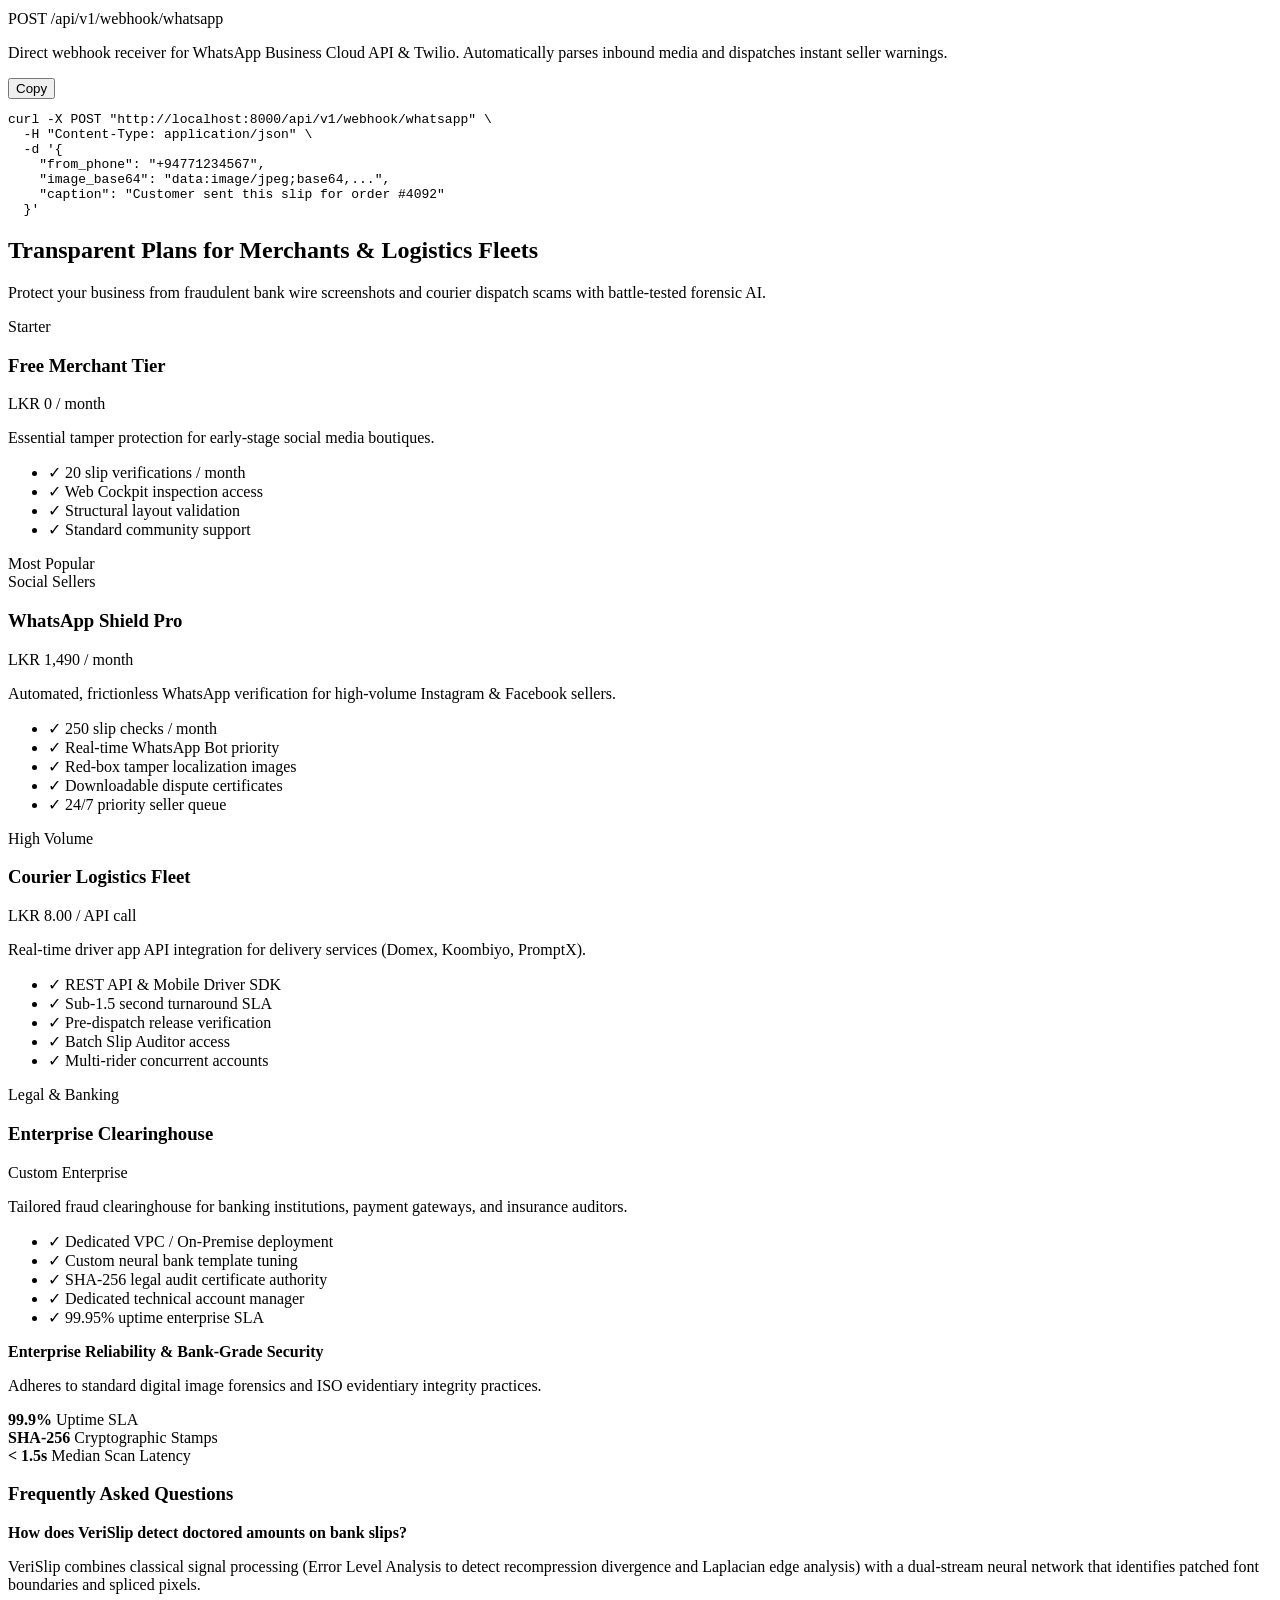
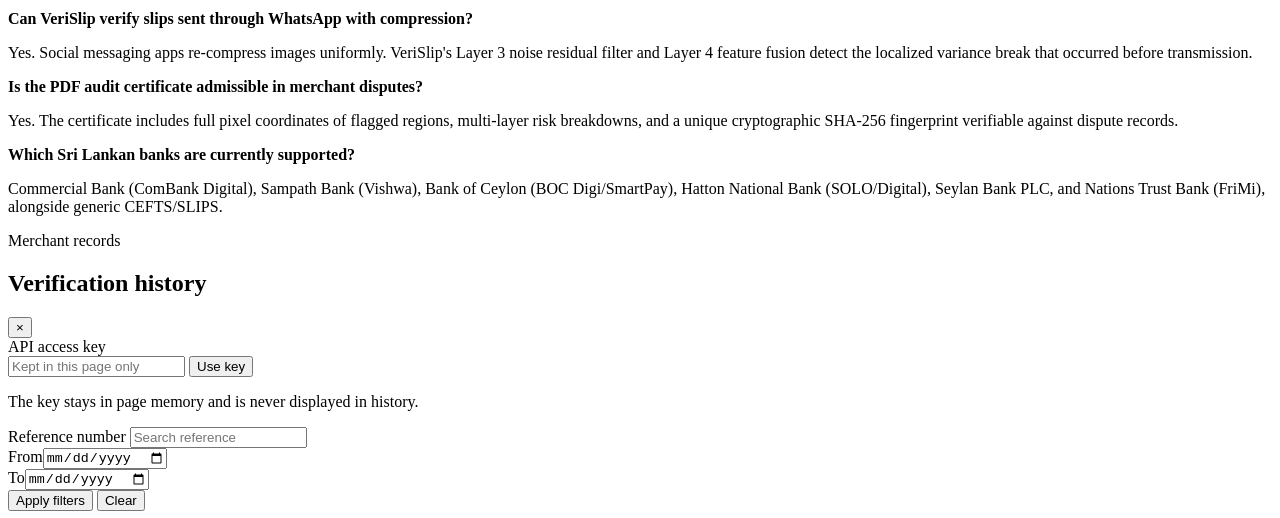
==== commit 7b1ae668: "feat: redesign VeriSlip frontend - establish the forensic score design system\n- refresh cockpit, ba" ====
--- a/web/index.html
+++ b/web/index.html
@@ -5,9 +5,10 @@
   <meta name="viewport" content="width=device-width, initial-scale=1.0">
   <title>VeriSlip — AI Forensic Slip & Invoice Tamper Detection</title>
   <meta name="description" content="Forensic fraud detection platform for Sri Lankan bank transfer slips and payment receipts in peer-to-peer commerce.">
+  <meta name="theme-color" content="#172131">
   <link rel="preconnect" href="https://fonts.googleapis.com">
   <link rel="preconnect" href="https://fonts.gstatic.com" crossorigin>
-  <link href="https://fonts.googleapis.com/css2?family=Plus+Jakarta+Sans:wght@300;400;500;600;700;800&family=JetBrains+Mono:wght@400;500;600&display=swap" rel="stylesheet">
+  <link href="https://fonts.googleapis.com/css2?family=JetBrains+Mono:wght@400;500;600&display=swap" rel="stylesheet">
   <link rel="stylesheet" href="/static/css/style.css">
 </head>
 <body>
@@ -30,7 +31,6 @@
       <nav class="nav-links">
         <button class="nav-tab active" data-tab="cockpit">Forensic Cockpit</button>
         <button class="nav-tab" data-tab="batch">Batch Slip Auditor</button>
-        <button class="nav-tab" data-tab="live">Live Camera</button>
         <button class="nav-tab" data-tab="whatsapp">WhatsApp Fraud Shield</button>
         <button class="nav-tab" data-tab="api">Developer API</button>
         <button class="nav-tab" data-tab="pricing">Enterprise & Pricing</button>
@@ -101,7 +101,7 @@
                   <span class="dot red"></span>
                   <div class="sample-info">
                     <span class="sample-title">Sampath Time Paradox</span>
-                    <span class="sample-sub">Causality Violation & 40,0000.00</span>
+                    <span class="sample-sub">Causality Violation & 40,000.00</span>
                   </div>
                 </button>
               </div>
@@ -129,19 +129,6 @@
               <input type="text" id="ref-input" class="form-input" placeholder="e.g. TXN1098234812">
             </div>
 
-            <section class="voice-audit" aria-labelledby="voice-audit-title">
-              <div class="voice-audit-heading">
-                <div><span class="section-label">Hands-free mode</span><h3 id="voice-audit-title">Voice audit</h3></div>
-                <button type="button" class="voice-help-btn" id="btn-voice-help" aria-haspopup="dialog">Command help</button>
-              </div>
-              <div class="voice-command-row">
-                <input type="text" id="voice-command-input" class="form-input" aria-label="Voice audit command" placeholder="Verify ComBank 15,000 reference 4821">
-                <button type="button" class="btn btn-secondary btn-sm" id="btn-run-voice-command">Run</button>
-              </div>
-              <button type="button" class="btn btn-secondary btn-block btn-sm" id="btn-voice-listen" aria-pressed="false">🎙 Start listening</button>
-              <p id="voice-status" class="voice-status" role="status" aria-live="polite">Use voice or type the same command. A loaded slip is required.</p>
-            </section>
-
             <button type="button" class="btn btn-primary btn-block" id="btn-run-scan">
               <svg width="18" height="18" viewBox="0 0 24 24" fill="none" stroke="currentColor" stroke-width="2">
                 <circle cx="11" cy="11" r="8"/>
@@ -174,10 +161,10 @@
 
               <!-- Extracted Financial Metadata Bar -->
               <div class="metadata-bar" id="metadata-bar">
-                <span class="meta-chip highlight" id="meta-bank">🏦 <strong>Bank:</strong> Auto-detect</span>
-                <span class="meta-chip amount-chip" id="meta-amount">💵 <strong>Extracted Amount:</strong> Awaiting scan</span>
-                <span class="meta-chip" id="meta-ref">🔖 <strong>Reference:</strong> —</span>
-                <span class="meta-chip" id="meta-viewport">📱 <strong>Layout:</strong> Mobile Screen</span>
+                <span class="meta-chip highlight" id="meta-bank"><span class="meta-symbol" aria-hidden="true">B</span> <strong>Bank:</strong> Auto-detect</span>
+                <span class="meta-chip amount-chip" id="meta-amount"><span class="meta-symbol" aria-hidden="true">A</span> <strong>Extracted Amount:</strong> Awaiting scan</span>
+                <span class="meta-chip" id="meta-ref"><span class="meta-symbol" aria-hidden="true">#</span> <strong>Reference:</strong> —</span>
+                <span class="meta-chip" id="meta-viewport"><span class="meta-symbol" aria-hidden="true">L</span> <strong>Layout:</strong> Mobile Screen</span>
               </div>
 
               <div class="canvas-viewport" id="canvas-container">
@@ -185,7 +172,7 @@
                   <div class="spinner"></div>
                   <p>Executing 5-Layer Forensic Pipeline...</p>
                 </div>
-                <img id="display-image" src="" alt="Slip Preview" class="slip-display-img hidden">
+                <img id="display-image" src="/static/samples/combank_authentic.png" alt="Slip preview" class="slip-display-img hidden">
                 <canvas id="overlay-canvas" class="overlay-canvas"></canvas>
                 <div id="placeholder-empty" class="canvas-empty-state">
                   <svg width="56" height="56" viewBox="0 0 24 24" fill="none" stroke="currentColor" stroke-width="1.5">
@@ -217,7 +204,7 @@
 
                 <div class="risk-gauge-wrapper">
                   <div class="gauge-meter">
-                    <div class="gauge-fill" id="gauge-fill" style="width: 0%;"></div>
+                    <div class="gauge-fill" id="gauge-fill"></div>
                   </div>
                   <div class="gauge-values">
                     <span class="risk-percentage" id="risk-score-text">0.0%</span>
@@ -241,17 +228,17 @@
                 </button>
 
                 <!-- Merchant Rapid Triage Actions -->
-                <div class="triage-action-group" style="margin-top: 14px; display: flex; flex-direction: column; gap: 8px;">
-                  <span style="font-size: 0.76rem; font-weight: 700; text-transform: uppercase; letter-spacing: 0.05em; color: var(--text-muted);">Merchant Rapid Triage</span>
-                  <div style="display: flex; gap: 8px;">
-                    <button type="button" class="btn btn-sm btn-outline" id="btn-triage-approve" aria-keyshortcuts="Space" disabled style="flex: 1; border-color: rgba(16, 185, 129, 0.4); color: var(--accent-emerald);">
+                <div class="triage-action-group">
+                  <span>Merchant Rapid Triage</span>
+                  <div>
+                    <button type="button" class="btn btn-sm btn-outline" id="btn-triage-approve" aria-keyshortcuts="Space" disabled>
                       ✓ Accept <span class="kbd-badge"><kbd>Space</kbd></span>
                     </button>
-                    <button type="button" class="btn btn-sm btn-outline" id="btn-triage-flag" aria-keyshortcuts="X" disabled style="flex: 1; border-color: rgba(239, 68, 68, 0.4); color: var(--accent-rose);">
+                    <button type="button" class="btn btn-sm btn-outline" id="btn-triage-flag" aria-keyshortcuts="X" disabled>
                       ✕ Flag <span class="kbd-badge"><kbd>X</kbd></span>
                     </button>
                   </div>
-                  <div class="keyboard-hints" style="margin-top: 4px; justify-content: center;">
+                  <div class="keyboard-hints">
                     <span>Keys:</span>
                     <span class="kbd-badge"><kbd>1-4</kbd> Views</span>
                     <span class="kbd-badge"><kbd>Z</kbd> Zoom</span>
@@ -310,23 +297,6 @@
       </section>
 
       <!-- TAB 2: BATCH SLIP AUDITOR -->
-      <section id="tab-live" class="tab-pane">
-        <div class="live-heading">
-          <div><h2>Live document camera</h2><p>Place a slip under your camera. Hold it still to check for signs of editing.</p></div>
-          <span id="live-fps" class="live-metric">Camera off</span>
-        </div>
-        <div class="live-stage">
-          <video id="live-video" autoplay muted playsinline aria-label="Live document camera preview"></video>
-          <canvas id="live-overlay" aria-label="Highlighted areas requiring review"></canvas>
-        </div>
-        <div class="live-controls">
-          <button id="live-start" class="btn btn-primary">Start camera</button>
-          <button id="live-stop" class="btn btn-secondary" disabled>Stop camera</button>
-          <button id="live-rescan" class="btn btn-secondary" disabled>Scan again</button>
-        </div>
-        <p id="live-status" class="live-status" role="status" aria-live="polite">Camera is off. Start when your document is ready.</p>
-        <p class="live-note">Camera preview stays on this device. Stationary snapshots are sent to this VeriSlip server for analysis. Moving the document clears previous highlights. Confirm payment with your bank before releasing goods.</p>
-      </section>
       <section id="tab-batch" class="tab-pane">
         <div class="batch-container">
           <div class="batch-hero glass-card">
@@ -415,7 +385,7 @@
                 </thead>
                 <tbody id="batch-table-body">
                   <tr>
-                    <td colspan="8" style="text-align: center; color: var(--text-muted); padding: 30px;">
+                    <td colspan="8" class="table-message">
                       No batch slips uploaded. Click "Load Demo Batch" or upload slips to initiate batch forensics.
                     </td>
                   </tr>
@@ -435,21 +405,21 @@
 
             <div class="feature-bullets">
               <div class="f-bullet">
-                <span class="f-icon">⚡</span>
+                <span class="f-icon">01</span>
                 <div>
                   <strong>Sub-3 Second Latency</strong>
                   <p>Instant forensic scan returns while customer is waiting in chat.</p>
                 </div>
               </div>
               <div class="f-bullet">
-                <span class="f-icon">🎯</span>
+                <span class="f-icon">02</span>
                 <div>
                   <strong>Visual Tamper Annotations</strong>
                   <p>Forged amounts or doctored references are red-boxed in the return image.</p>
                 </div>
               </div>
               <div class="f-bullet">
-                <span class="f-icon">💰</span>
+                <span class="f-icon">03</span>
                 <div>
                   <strong>High-Margin Monetization</strong>
                   <p>10 free checks/month, followed by LKR 1,490/mo Pro pack or LKR 10/check micropayments.</p>
@@ -479,7 +449,7 @@
 
               <div class="wa-chat-body" id="wa-chat-body">
                 <div class="wa-msg wa-received">
-                  👋 Welcome to VeriSlip Bot! Forward any bank transfer screenshot or payment receipt to instantly verify authenticity.
+                  Welcome to VeriSlip Bot. Forward any bank transfer screenshot or payment receipt to instantly verify authenticity.
                   <span class="wa-time">14:30</span>
                 </div>
               </div>
@@ -492,7 +462,7 @@
                 </button>
                 <input type="file" id="wa-file-input" accept="image/*,application/pdf,.pdf" class="file-input-hidden">
                 <input type="text" id="wa-chat-text" class="wa-real-input" placeholder="Type a message or /verify..." />
-                <button type="button" class="wa-real-send-btn" id="wa-send-btn" title="Send">➤</button>
+                <button type="button" class="wa-real-send-btn" id="wa-send-btn" title="Send" aria-label="Send message">Send</button>
               </div>
             </div>
           </div>
@@ -508,10 +478,10 @@
               <p>Programmatic high-performance forensic REST API for logistics systems, e-commerce checkouts, and mobile courier driver apps.</p>
             </div>
             <div class="api-badge-row">
-              <span class="api-spec-badge">⚡ Sub-1.5s Response</span>
-              <span class="api-spec-badge">🔒 SHA-256 Digital Seals</span>
-              <span class="api-spec-badge">📦 Multi-Bank Support</span>
-              <span class="api-spec-badge">🌐 OpenAPI 3.0 Compliant</span>
+              <span class="api-spec-badge">Sub-1.5s Response</span>
+              <span class="api-spec-badge">SHA-256 Digital Seals</span>
+              <span class="api-spec-badge">Multi-Bank Support</span>
+              <span class="api-spec-badge">OpenAPI 3.0 Compliant</span>
             </div>
           </div>
 
@@ -663,8 +633,8 @@
           <!-- Enterprise Trust Banner -->
           <div class="enterprise-trust-banner">
             <div>
-              <strong style="font-size: 1.05rem;">Enterprise Reliability & Bank-Grade Security</strong>
-              <p style="font-size: 0.82rem; color: var(--text-secondary); margin-top: 2px;">Adheres to standard digital image forensics and ISO evidentiary integrity practices.</p>
+              <strong>Enterprise Reliability & Bank-Grade Security</strong>
+              <p>Adheres to standard digital image forensics and ISO evidentiary integrity practices.</p>
             </div>
             <div class="trust-stats">
               <div class="trust-stat-item">
@@ -751,19 +721,7 @@
   </aside>
 
   <div id="toast-container" class="toast-container"></div>
-  <dialog id="voice-help-dialog" class="voice-help-dialog" aria-labelledby="voice-help-title">
-    <form method="dialog">
-      <button class="voice-help-close" aria-label="Close voice command help">&times;</button>
-      <h2 id="voice-help-title">Voice audit commands</h2>
-      <p>Say or type: <strong>Verify [bank] [amount] reference [number]</strong></p>
-      <p>Example: <code>Verify ComBank 15,000 reference 4821</code></p>
-      <p>Supported names include ComBank, Sampath, BOC, HNB, People's Bank, DFCC, Seylan, NTB and FriMi.</p>
-      <p>The command fills the bank and reference controls, then runs the same secure forensic scan as the Analyze button. If voice recognition is unavailable, use the command field.</p>
-    </form>
-  </dialog>
   <script src="/static/js/triage_shortcuts.js"></script>
-  <script src="/static/js/voice_audit.js"></script>
-  <script src="/static/js/live_scanner.js"></script>
   <script src="/static/js/app.js"></script>
 </body>
 </html>
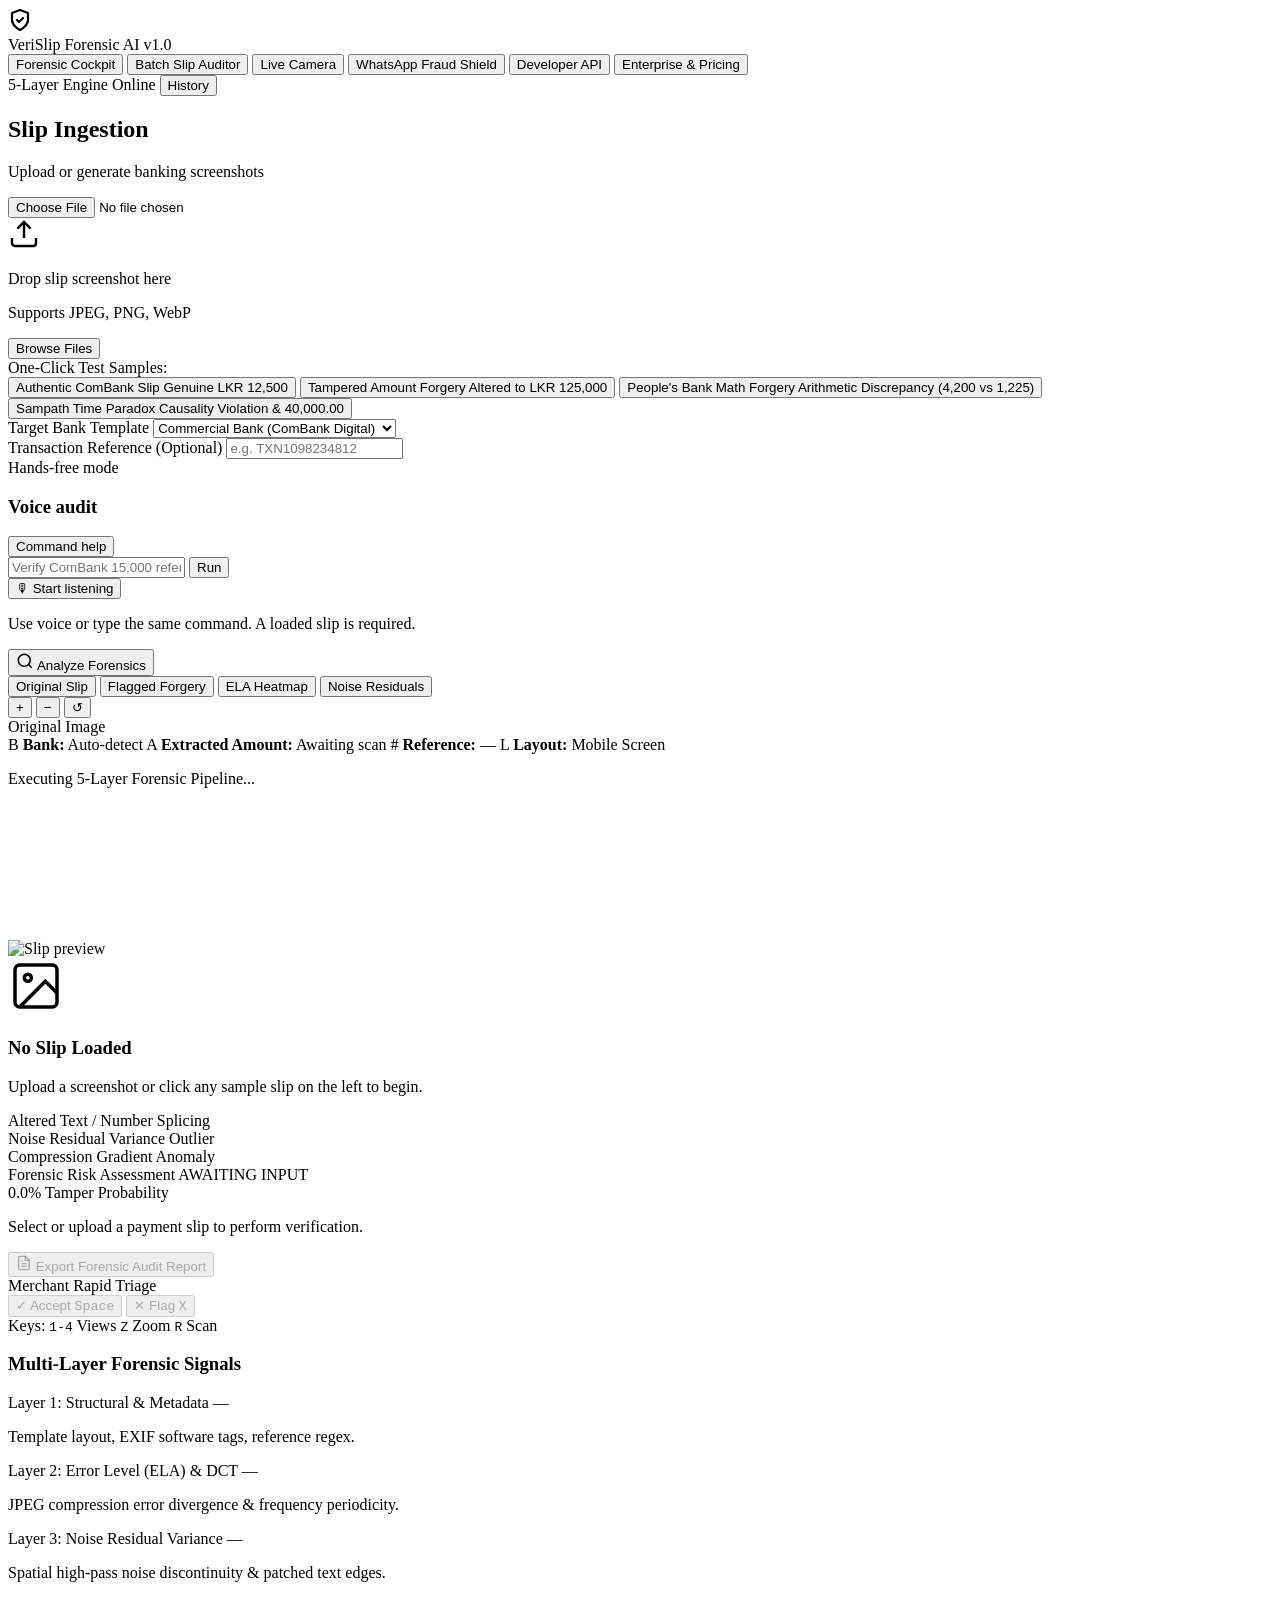
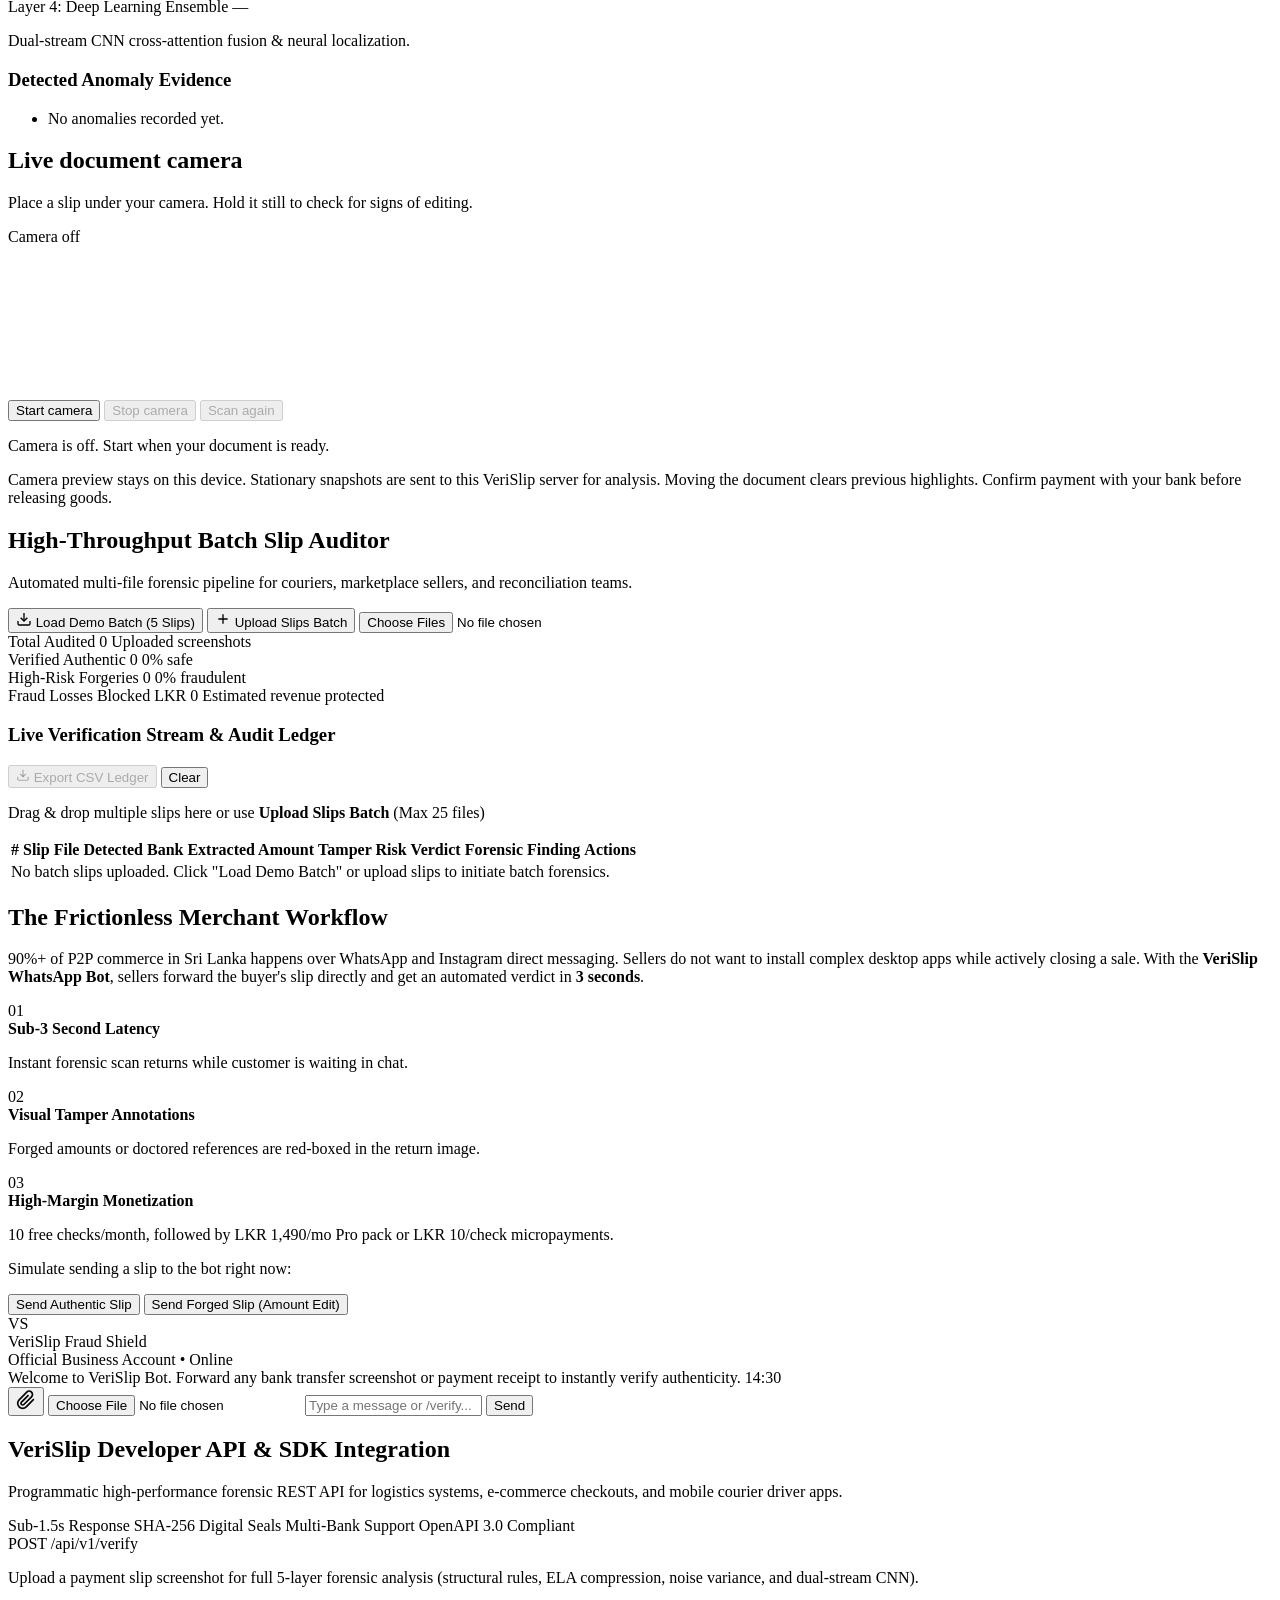
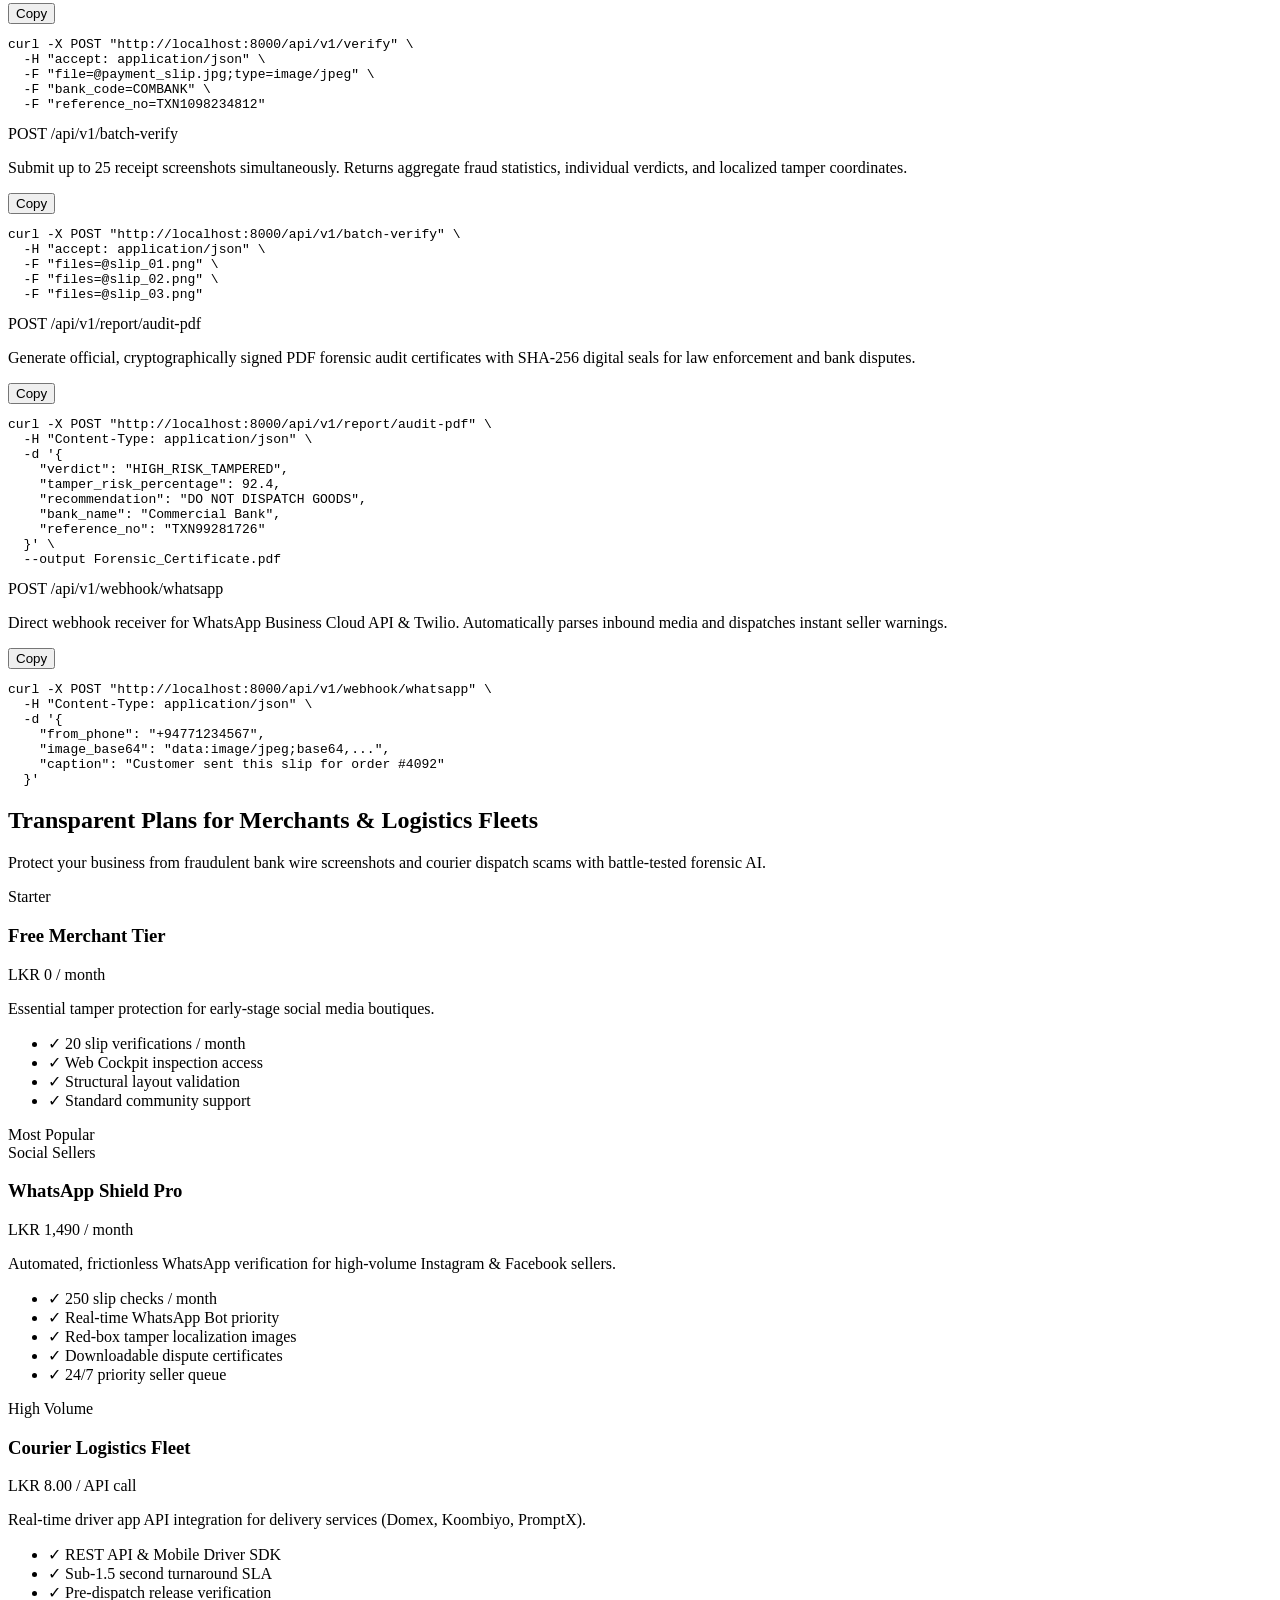
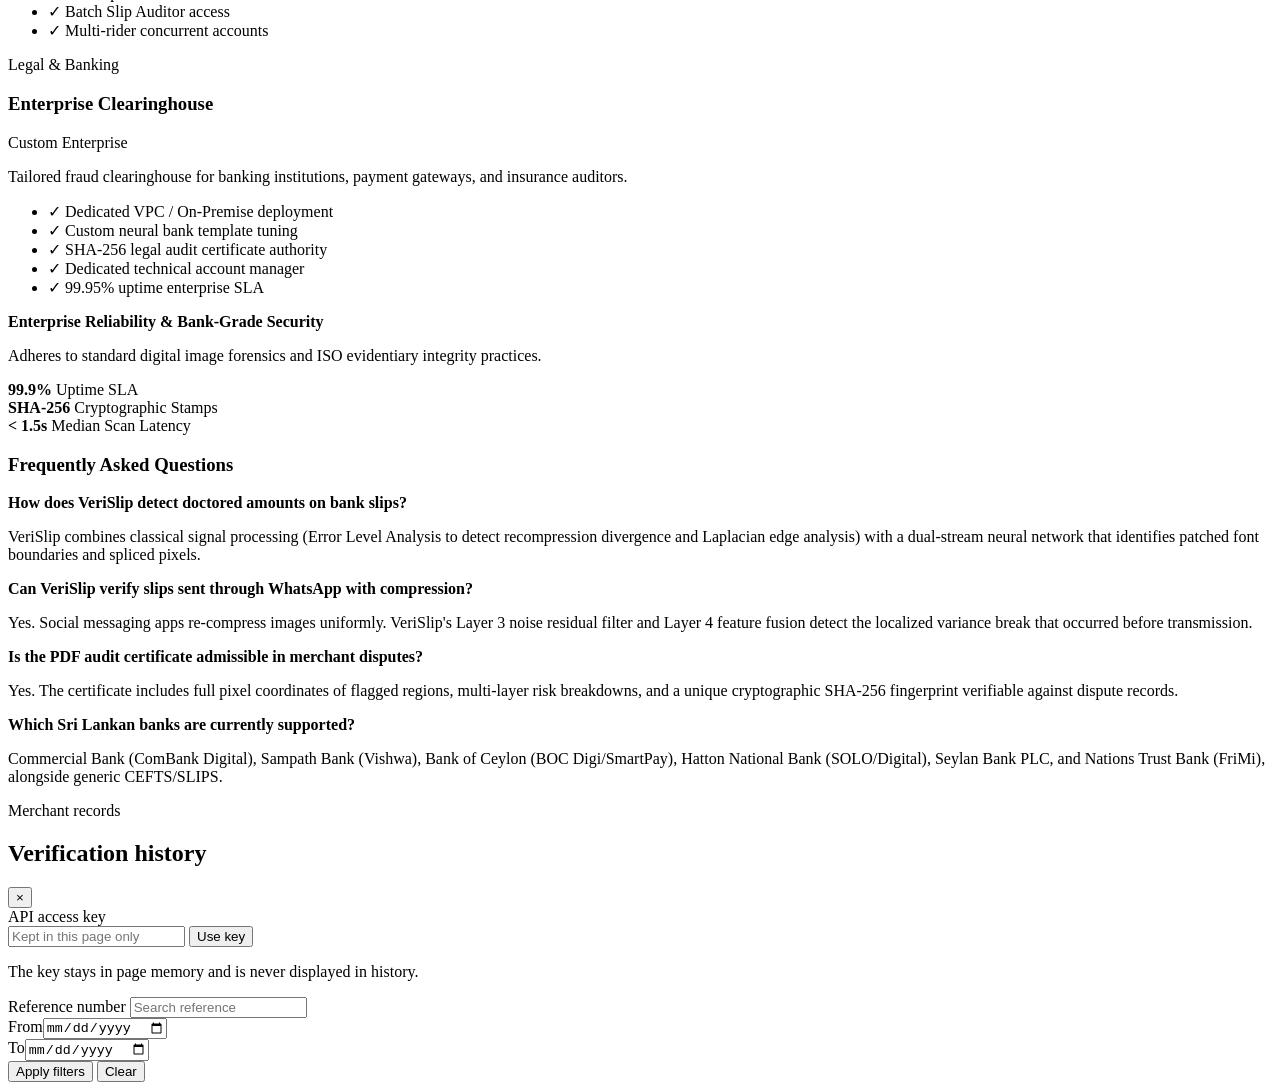
==== commit f1746813: "Merge remote-tracking branch 'origin/main' # Conflicts: #	web/css/style.css" ====
--- a/web/index.html
+++ b/web/index.html
@@ -31,6 +31,7 @@
       <nav class="nav-links">
         <button class="nav-tab active" data-tab="cockpit">Forensic Cockpit</button>
         <button class="nav-tab" data-tab="batch">Batch Slip Auditor</button>
+        <button class="nav-tab" data-tab="live">Live Camera</button>
         <button class="nav-tab" data-tab="whatsapp">WhatsApp Fraud Shield</button>
         <button class="nav-tab" data-tab="api">Developer API</button>
         <button class="nav-tab" data-tab="pricing">Enterprise & Pricing</button>
@@ -129,6 +130,19 @@
               <input type="text" id="ref-input" class="form-input" placeholder="e.g. TXN1098234812">
             </div>
 
+            <section class="voice-audit" aria-labelledby="voice-audit-title">
+              <div class="voice-audit-heading">
+                <div><span class="section-label">Hands-free mode</span><h3 id="voice-audit-title">Voice audit</h3></div>
+                <button type="button" class="voice-help-btn" id="btn-voice-help" aria-haspopup="dialog">Command help</button>
+              </div>
+              <div class="voice-command-row">
+                <input type="text" id="voice-command-input" class="form-input" aria-label="Voice audit command" placeholder="Verify ComBank 15,000 reference 4821">
+                <button type="button" class="btn btn-secondary btn-sm" id="btn-run-voice-command">Run</button>
+              </div>
+              <button type="button" class="btn btn-secondary btn-block btn-sm" id="btn-voice-listen" aria-pressed="false">🎙 Start listening</button>
+              <p id="voice-status" class="voice-status" role="status" aria-live="polite">Use voice or type the same command. A loaded slip is required.</p>
+            </section>
+
             <button type="button" class="btn btn-primary btn-block" id="btn-run-scan">
               <svg width="18" height="18" viewBox="0 0 24 24" fill="none" stroke="currentColor" stroke-width="2">
                 <circle cx="11" cy="11" r="8"/>
@@ -297,6 +311,23 @@
       </section>
 
       <!-- TAB 2: BATCH SLIP AUDITOR -->
+      <section id="tab-live" class="tab-pane">
+        <div class="live-heading">
+          <div><h2>Live document camera</h2><p>Place a slip under your camera. Hold it still to check for signs of editing.</p></div>
+          <span id="live-fps" class="live-metric">Camera off</span>
+        </div>
+        <div class="live-stage">
+          <video id="live-video" autoplay muted playsinline aria-label="Live document camera preview"></video>
+          <canvas id="live-overlay" aria-label="Highlighted areas requiring review"></canvas>
+        </div>
+        <div class="live-controls">
+          <button id="live-start" class="btn btn-primary">Start camera</button>
+          <button id="live-stop" class="btn btn-secondary" disabled>Stop camera</button>
+          <button id="live-rescan" class="btn btn-secondary" disabled>Scan again</button>
+        </div>
+        <p id="live-status" class="live-status" role="status" aria-live="polite">Camera is off. Start when your document is ready.</p>
+        <p class="live-note">Camera preview stays on this device. Stationary snapshots are sent to this VeriSlip server for analysis. Moving the document clears previous highlights. Confirm payment with your bank before releasing goods.</p>
+      </section>
       <section id="tab-batch" class="tab-pane">
         <div class="batch-container">
           <div class="batch-hero glass-card">
@@ -721,7 +752,19 @@
   </aside>
 
   <div id="toast-container" class="toast-container"></div>
+  <dialog id="voice-help-dialog" class="voice-help-dialog" aria-labelledby="voice-help-title">
+    <form method="dialog">
+      <button class="voice-help-close" aria-label="Close voice command help">&times;</button>
+      <h2 id="voice-help-title">Voice audit commands</h2>
+      <p>Say or type: <strong>Verify [bank] [amount] reference [number]</strong></p>
+      <p>Example: <code>Verify ComBank 15,000 reference 4821</code></p>
+      <p>Supported names include ComBank, Sampath, BOC, HNB, People's Bank, DFCC, Seylan, NTB and FriMi.</p>
+      <p>The command fills the bank and reference controls, then runs the same secure forensic scan as the Analyze button. If voice recognition is unavailable, use the command field.</p>
+    </form>
+  </dialog>
   <script src="/static/js/triage_shortcuts.js"></script>
+  <script src="/static/js/voice_audit.js"></script>
+  <script src="/static/js/live_scanner.js"></script>
   <script src="/static/js/app.js"></script>
 </body>
 </html>
